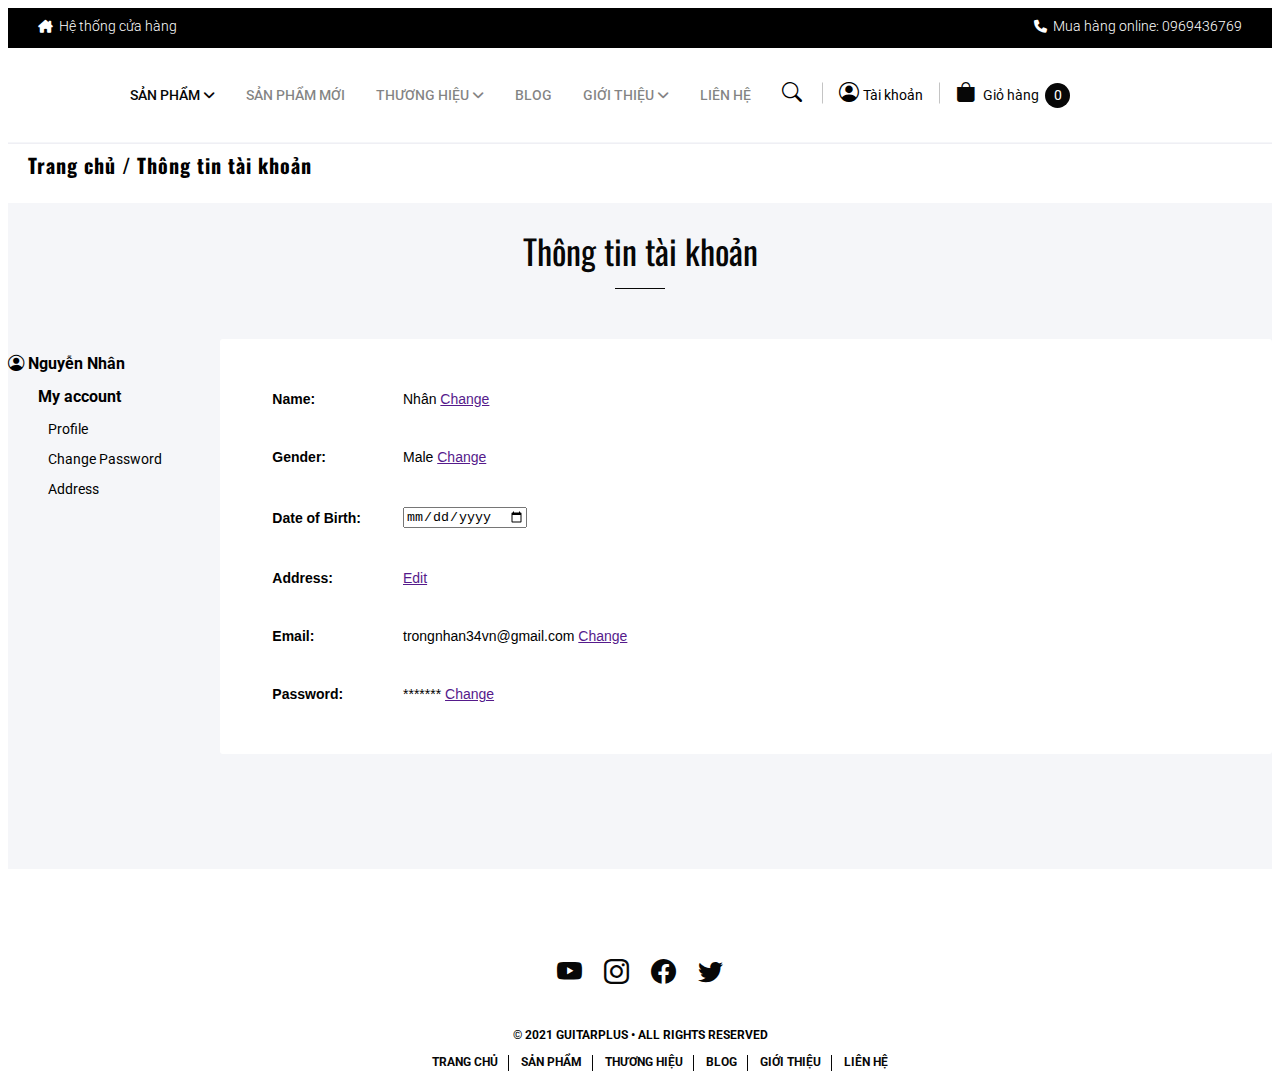
==== account-information.html @ 5a10000d "MD1 GTP Clone ver3" ====
<!DOCTYPE html>
<html lang="en">

<head>
    <meta charset="UTF-8">
    <meta http-equiv="X-UA-Compatible" content="IE=edge">
    <meta name="viewport" content="width=device-width, initial-scale=1.0">
    <title>Thông tin tài khoản</title>
    <link rel="preconnect" href="https://fonts.googleapis.com">
    <link rel="preconnect" href="https://fonts.gstatic.com" crossorigin>
    <link href="https://fonts.googleapis.com/css2?family=Oswald:wght@300&family=Roboto:ital,wght@0,500;0,700;1,300&display=swap"
          rel="stylesheet">
    <link rel="shortcut icon" type="image/x-icon"
          href="https://theme.hstatic.net/200000388065/1000766714/14/logo.png?v=111"/>
    <link rel="stylesheet" href="fonts/fontawesome-free-6.2.0-web/css/all.css">
    <link rel="stylesheet" href="https://cdnjs.cloudflare.com/ajax/libs/normalize/8.0.1/normalize.min.css">
    <link rel="stylesheet" href="https://cdn.jsdelivr.net/npm/bootstrap-icons@1.10.2/font/bootstrap-icons.css">
    <!--    <link href="https://cdn.jsdelivr.net/npm/bootstrap@5.0.2/dist/css/bootstrap.min.css" rel="stylesheet" integrity="sha384-EVSTQN3/azprG1Anm3QDgpJLIm9Nao0Yz1ztcQTwFspd3yD65VohhpuuCOmLASjC" crossorigin="anonymous">-->
    <script src="https://cdn.jsdelivr.net/npm/bootstrap@5.0.2/dist/js/bootstrap.bundle.min.js"
            integrity="sha384-MrcW6ZMFYlzcLA8Nl+NtUVF0sA7MsXsP1UyJoMp4YLEuNSfAP+JcXn/tWtIaxVXM"
            crossorigin="anonymous"></script>
    <link rel="stylesheet" href="css/base.css">
    <link rel="stylesheet" href="css/main.css">
    <script src="script/Products.js"></script>
</head>

<body>
<div class="app">
    <!-- Header -->
    <div class="header">
        <div id="header" class="header-navbar__contact">
            <div id="navContact" class="header-navbar__contact-item">
                <i class="fa-sharp fa-solid fa-house-chimney"></i>
                <a href="">Hệ thống cửa hàng</a>
            </div>
            <div class="header-navbar__contact-item">
                <i class="fa-solid fa-phone"></i>
                <a href="">Mua hàng online: 0969436769</a>
            </div>
        </div>
        <div id="navbar" class="header-navbar-feat header-navbar-feat--index">
            <div class="grid">
                <div class="header-navbar-container">
                    <div class="header-navbar-item">
                        <div class="header-navbar__logo">
                            <a href="index.html">
                                <img src="https://theme.hstatic.net/200000388065/1000766714/14/logo.png?v=111" alt="">
                            </a>
                        </div>
                    </div>
                    <div class="header-navbar-feature-container">
                        <div class="header-navbar-item">
                            <ul class="header-navbar__lists-item">
                                <li><a href="">Sản phẩm <i class="fa-solid fa-angle-down"></i></a></li>
                                <li><a href="">Sản phẩm mới</a></li>
                                <li><a href="">Thương hiệu <i class="fa-solid fa-angle-down"></i></a></li>
                                <li><a href="">Blog</a></li>
                                <li><a href="">Giới thiệu <i class="fa-solid fa-angle-down"></i></a></li>
                                <li><a href="">Liên hệ</a></li>
                            </ul>
                        </div>
                        <div class="header-navbar-item">
                            <ul class="header-navbar__features">
                                <li class="nav-search"><span><i class="bi bi-search"></i></span>
                                    <div class="nav-search-container">
                                        <input placeholder="Tìm kiếm..." type="text">
                                        <button><i class="fa-solid fa-magnifying-glass"></i></button>
                                    </div>
                                </li>
                                <li class="nav-account"><span><i class="bi bi-person-circle"></i><span id="account">Tài khoản</span></span>
                                    <!-- Regis & Login -->
                                    <div class="nav-account-container">
                                        <a class="sign-up account-info" href="register.html">Đăng kí</a>
                                        <a class="sign-in account-cart" href="login.html">Đăng nhập</a>
                                        <a onclick="logOut()" class="logOut" href="login.html"></a>
                                    </div>
                                </li>
                                <li class="mini-cart-contain"><a href="cart-products.html">
                                    <span><i class="bi bi-bag-fill"></i> Giỏ hàng</span><span id="count"></span></a>
                                    <div class="mini-cart">
                                        <h3>Thông tin giỏ hàng</h3>
                                        <div id="showMiniCart" class="mini-cart-body">

                                        </div>
                                        <div class="mini-cart-footer">
                                            <p class="mini-cart__products-remain">Còn <span id="productsRemain"></span>
                                                sản phẩm</p>
                                            <a href="cart-products.html">Xem giỏ hàng</a>
                                        </div>
                                    </div>
                                </li>
                            </ul>
                        </div>
                    </div>
                </div>
            </div>
        </div>
    </div>
    <div class="path path-header">
        <div class="grid">
            <h1><a style="text-decoration: none; color: var(--primay-color)" href="index.html">Trang chủ</a> / Thông tin tài khoản</h1>
        </div>
    </div>
    <div class="products">
        <div class="grid">
            <div class="best-sale-title">
                <a href="#">
                    Thông tin tài khoản
                </a>
            </div>
            <div class="best-sale-products">
                <div class="grid">
                    <div class="account-info-container">
                        <div class="grid__row">
                            <div class="grid__column-12">
                                <div class="acc-info">
                                    <h3><i class="bi bi-person-circle"></i> <span id="accName">Nguyễn Nhân</span></h3>
                                    <div class="acc-info-feature">
                                        <h3>My account</h3>
                                        <div class="acc-info-detail">
                                            <p>Profile</p>
                                            <p>Change Password</p>
                                            <p>Address</p>
                                        </div>
                                    </div>
                                </div>
                            </div>
                            <div class="grid__column-12-10">
                                <div class="acc-info-edit">
                                    <table>
                                        <tbody id="drawInfoUser">
                                        <tr>
                                            <td>Name:</td>
                                            <td>Nhân <a href="">Change</a></td>
                                        </tr>
                                        <tr>
                                            <td>Gender:</td>
                                            <td>Male <a href="">Change</a></td>
                                        </tr>
                                        <tr>
                                            <td>Date of Birth:</td>
                                            <td><input type="date"></td>
                                        </tr>
                                        <tr>
                                            <td>Address:</td>
                                            <td><a href="">Edit</a></td>
                                        </tr>
                                        <tr>
                                            <td>Email:</td>
                                            <td>trongnhan34vn@gmail.com <a href="">Change</a></td>
                                        </tr>
                                        <tr>
                                            <td>Password:</td>
                                            <td>******* <a href="">Change</a></td>
                                        </tr>
                                        </tbody>
                                    </table>
                                </div>
                            </div>
                        </div>
                    </div>
                </div>
            </div>
        </div>
    </div>
    <div class="footer">
        <div class="grid">
            <div class="footer-container">
                <div class="footer-logo">
                    <img src="https://theme.hstatic.net/200000388065/1000766714/14/logo.png?v=111" alt="">
                </div>
                <ul class="footer-social">
                    <li><a href=""><i class="bi bi-youtube"></i></a></li>
                    <li><a href=""><i class="bi bi-instagram"></i></a></li>
                    <li><a href=""><i class="bi bi-facebook"></i></a></li>
                    <li><a href=""><i class="bi bi-twitter"></i></a></li>
                </ul>
                <div class="footer-copyright">
                    <h3>© 2021 GUITARPLUS • ALL RIGHTS RESERVED</h3>
                </div>
                <ul class="footer-link">
                    <li><a href="">Trang chủ</a></li>
                    <li><a href="">Sản phẩm</a></li>
                    <li><a href="">Thương hiệu</a></li>
                    <li><a href="">Blog</a></li>
                    <li><a href="">Giới thiệu</a></li>
                    <li><a href="">Liên hệ</a></li>
                </ul>
            </div>
        </div>
    </div>
</div>

<script>
    let currentUser = JSON.parse(localStorage.getItem("current_user"));
    console.log(currentUser)

    // Kiểm tra đăng nhập
    if (currentUser !== null) {
        document.getElementById('account').innerHTML = currentUser.firstName + " " + currentUser.lastName;
        document.querySelector('.account-info').innerHTML = "Thông tin tài khoản";
        document.querySelector('.account-info').href = "account-information.html";
        document.querySelector('.account-cart').innerHTML = "Giỏ hàng";
        document.querySelector('.logOut').innerHTML = "Đăng xuất";
        document.querySelector('.logOut').style.color = "red";
        document.querySelector('.account-cart').href = "cart-products.html";

    } else {
        document.querySelector('.logOut').style.display = "none";
    }

    // Đăng xuất

    function logOut() {
        localStorage.removeItem("current_user");
        localStorage.removeItem("idKey");
        location.href =  "login.html";
    }

    // lấy toàn bộ thông tin sản phẩm lên local push vào mảng để vẽ

    let cartList = JSON.parse(localStorage.getItem('cartList'));
    if (cartList == null) {
        cartList = []
    }

    function getCartUser (){
            let cartCurrentUser = [];
            if(currentUser !== null) {
        
                for (let i = 0; i < cartList.length; i++) {
                    if (cartList[i].userId == currentUser.id) {
                        cartCurrentUser.push(cartList[i]);
                    }
                }
            }
            return cartCurrentUser
        }
        

        // Tính tổng sản phẩm trong giỏ hàng "countProducts", sản phẩm còn lại trong giỏ "remainP"

        function countProducts() {
            let remainProduct = 0;
            let countProducts = 0;
            let cartCurrentUser = getCartUser()
            if (currentUser !== null) {
                for (let i = 0; i < cartCurrentUser.length; i++) {
                    if (cartCurrentUser[i].userId == currentUser.id) {
                        countProducts += cartCurrentUser[i].quantity;
                    }
                }
            }
            if (cartCurrentUser.length < 4) {
                remainProduct = 0;
            } else {
                remainProduct = countProducts - 4;
            }

            document.getElementById('count').innerHTML = countProducts;
            document.getElementById('productsRemain').innerHTML = remainProduct;
        }

        countProducts()

        //  Vẽ minicart

        function showMiniCart() {
            let size;
            let showMiniCart = "";
            let cartCurrentUser = getCartUser()
        
            if (currentUser !== null) {
                size = cartCurrentUser.length >= 4 ? 4 : cartCurrentUser.length
                for (let i = 0; i < size; i++) {
                    showMiniCart += `<a href="cart-products.html" class="mini-cart-item">
                                                <div class="mini-cart-products">
                                                    <div class="mini-cart-img-contain">
                                                        <img src=${cartCurrentUser[i].image} alt="">
                                                    </div>
                                                    <h3>${cartCurrentUser[i].name}</h3>
                                                </div>
                                                <div class="mini-cart-price">
                                                    <p>${formatNumber(cartCurrentUser[i].price)}</p>
                                                </div>
                                            </a>`;
                }
            }
            document.getElementById('showMiniCart').innerHTML = showMiniCart;
        }

        showMiniCart()


        function formatNumber(number) {
            return new Intl.NumberFormat('de-DE', { style: 'currency', currency: 'VND' }).format(number)
        }

    function formatNumber(number) {
        return new Intl.NumberFormat('de-DE', {style: 'currency', currency: 'VND'}).format(number)
    }

    //     Lấy thông tin tài khoản

    let listUsers = JSON.parse(localStorage.getItem('list_user'));
    if (listUsers == null) {
        listUsers = [];
    }

    // Điền form thông tin tài khoản

    function getInfoUser() {
        console.log(currentUser.gender)
        let drawUserInfo = '';
        let accName = currentUser.firstName + " " + currentUser.lastName;
                drawUserInfo += `<tr>
                                    <td>Name:</td>
                                    <td>${currentUser.firstName + " " + currentUser.lastName} <a href="updateInfoUser.html">Change</a></td>
                                </tr>
                                <tr>
                                    <td>Gender:</td>
                                    <td>${currentUser.gender} <a href="updateInfoUser.html">Change</a></td>
                                </tr>
                                <tr>
                                    <td>Date of Birth:</td>
                                    <td>${currentUser.birth} <a href="updateInfoUser.html">Change</a></td>
                                </tr>
                                <tr>
                                    <td>Address:</td>
                                    <td><a href="">Edit</a></td>
                                </tr>
                                <tr>
                                    <td>Email:</td>
                                    <td>${currentUser.email}</td>
                                </tr>
                                <tr>
                                    <td>Password:</td>
                                    <td>******* <a href="updateInfoUser.html">Change</a></td>
                                </tr>`

        document.getElementById('drawInfoUser').innerHTML = drawUserInfo;
        document.getElementById('accName').innerHTML = accName;
    }

    getInfoUser()
</script>
<script src="script/fixedBar.js"></script>
</body>

</html>
---- css/base.css ----
* {
    box-sizing: inherit;
}

:root {
    --primary-color: #070707;
    --text-color: rgba(7, 7, 7, 0.5);
}

html {
    font-size: 62.5%;
    line-height: 1.6rem;
    box-sizing: border-box;
    font-family: "Roboto";
    scroll-behavior: smooth;
}

/* Grid */

.grid {
    width: 1300px;
    max-width: 100%;
    margin: 0 auto;
}

.grid__column-12 {
    padding-left: 5px;
    padding-right: 5px;
    width: calc(100% / 12 * 2);
}

.grid__column-12-10 {
    padding-left: 5px;
    padding-right: 5px;
    width: calc(100% / 12 * 10);
}

.grid__column-12-4 {
    width: calc(100% / 12 * 3);
}

.grid__row {
    display: flex;
    flex-wrap: wrap;
    margin-left: -5px;
    margin-right: -5px;
}

.grid__full-width {
    width: 100%;
}

/* Btn */

.btn {
    padding: 0 20px;
    height: 55px;
    color: #fff;
    background-color: var(--primary-color);
    border: 1px solid var(--primary-color);
    position: relative;
    cursor: pointer;
    font-size: 14px;
    text-transform: uppercase;
    letter-spacing: 2px;
    transition: color 0.3s;
    z-index: 1;
}

.btn:hover {
    color: var(--primary-color);
}

.btn:before {
    content: "";
    position: absolute;
    top: 0;
    left: 0;
    height: 100%;
    width: 0;
    background-color: #F5F6F9;
    z-index: -1;
    transition: width 0.45s ease-in;
}

.btn:hover:before {
    width: 100%;
}

/* Animation */

@keyframes slideUp {
    from {
        opacity: 0;
        transform: translateY(50%);
    }
    to {
        opacity: 1;
        transform: translateY(0);
    }
}

@keyframes slideIn {
    from {
        transform: translateX(calc(100% + 32px));
        opacity: 0;
    }

    to {
        transform: translatex(0);
        opacity: 1;
    }
}

@keyframes fadeOut {
    to {
        opacity: 0;
    }
}

@keyframes fadeIn {
    to {
        opacity: 1;
    }
}

@keyframes test {
    50% {letter-spacing: 2px;}
}

/* Refresh trang web */

@keyframes refresh {
    from{
        opacity: 0;
        transform: translateX(-50px);
    }

    to{
        opacity: 1;
        transform: translateX(0);
    }
}

.header-navbar__lists-item > li:first-child {
    animation: refresh 1s ease;
}

.header-navbar__lists-item > li:nth-child(2) {
    animation: refresh 2s ease;
}

.header-navbar__lists-item > li:nth-child(3) {
    animation: refresh 2.5s ease;
}

.header-navbar__lists-item > li:nth-child(4) {
    animation: refresh 3s ease;
}

.header-navbar__lists-item > li:nth-child(5) {
    animation: refresh 3.5s ease;
}

.header-navbar__lists-item > li:nth-child(6) {
    animation: refresh 4s ease;
}

.nav-search {
    animation: refresh 3s ease;
} 

.nav-account {
    animation: refresh 4s ease;
}

.mini-cart-contain {
    animation: refresh 4.5s ease;
}
---- css/main.css ----
/* Header */

.header {
    border-bottom: 1px solid #EFEFF4;
    position: relative;
}

/* Header Navbar Contact */

.header-navbar__contact {
    background-color: #000;
    height: 40px;
    padding: 10px 30px;
    display: flex;
    justify-content: space-between; 
}

.header-navbar__contact a {
    text-decoration: none;
    font-size: 14px;
    font-weight: 300;
    color: #fff;
    line-height: 1.6rem;
}

.header-navbar__contact-item i {
    color: #fff;
    font-size: 13px;
    margin-right: 4px;
}

.header-navbar__contact-item {
    animation: refresh 1.5s;
}

/* Header Nav container */

#navbar.sticky {
    position: fixed;
    top: 0;
}

.navbarOffsetMargin {
    padding-top: 45px;
}

.header-navbar-feat--index {
    background-color: #ffffff;
    right: 0;
    left: 0;
    position: relative;
    z-index: 9999;
    border-bottom: 1px solid #F5F6F9;
}

.header-navbar-container {
    padding: 10px 0;
    width: 100%;
    display: inline-flex;
    flex: 1;
    align-items: center;
}

.header-navbar-feature-container {
    flex: 2;
    width: 100%;
}

.header-navbar__logo {
    margin-right: 68px;
    display: inline-block;
}

.header-navbar__logo img {
    width: 120px;
}

.header-navbar__lists-item {
    margin: 0;
    list-style: none;
    font-size: 14px;
    text-transform: uppercase;
    font-weight: 500;
    position: relative;
}

.header-nav-products-wrap:hover .header-nav-products-list {
    display: block;
}

.header-nav-products-list {
    position: absolute;
    background-color: #fff;
    padding: 10px;
    border-radius: 5px;
    box-shadow: 0 7px 14px rgb(50 50 93 / 10%), 0 3px 6px rgb(0 0 0 / 8%);
    top: 30px;
    width: 350px;
    display: none;
    animation: slideUp 0.6s;
    z-index: 999;
}

.header-nav-products-list::after {
    content: "";
    display: block;
    width: 100%;
    height: 20px;
    position: absolute;
    top: -10px;
    cursor: pointer;
    left: 0;
}

.header-nav-products-list a {
    display: block;
    width: 100%;
    padding: 10px 20px;
    display: flex;
    justify-content: space-between;
    align-items: center;
}

.header-nav-products-list a i {
    font-size: 12px;
    transform: translateX(0);
    transition: all ease 0.5s;
}

.header-nav-products-item:hover .header-nav-icon {
    transform: translateX(5px);
}

.header-nav-products-list .header-nav-products-item {
    margin: 0;
    list-style: none;
    text-transform: inherit;
}

.header-nav-products-list .header-nav-products-item a {
    text-transform: capitalize;
    border-bottom: 1px solid #F5F6F9;
}

.header-nav-products-list .header-nav-products-item a:hover {
    color: var(--primary-color)
}

.header-navbar__lists-item a {
    text-decoration: none;
    color: var(--text-color);
}

.header-navbar__lists-item > li > a {
    padding: 10px 14px;
}

.header-navbar__lists-item > li:first-child > a {
    color: var(--primary-color);
}

.header-navbar__lists-item > li {
    display: inline-block;
}

.header-navbar__lists-item > li:hover > a {
    color: var(--primary-color);
}

.header-navbar-item {
    display: inline-block;
}

.header-navbar-item h1 {
    font-weight: 400;
    letter-spacing: 1px;
    font-size: 20px;
    display: inline-block;
}

.header-navbar__features {
    list-style: none;
    font-size: 14px;
    padding: 0;
}

.header-navbar__features li > a {
    text-decoration: none;
    color: var(--primary-color);
}

#count {
    background-color: var(--primary-color);
    color: #fff;
    margin-left: 6px;
    padding: 4px;
    border-radius: 50%;
    display: inline-block;
    width: 25px;
    height: 25px;
    text-align: center;
}

.header-navbar__features li {
    display: inline-block;
    padding: 10px 15px;
    cursor: pointer;
    position: relative;
}

.header-navbar__features li::after {
    content: "";
    display: block;
    height: 21px;
    width: 1px;
    background-color: #c4c4c4;
    position: absolute;
    right: -2px;
    top: 0;
    transform: translateY(50%);
    z-index: 999;
}

.header-navbar__features li:last-child::after {
    display: none;
}

.header-navbar__features i {
    font-size: 20px;
    margin-right: 4px;
}

/* Nav account */

.nav-account {
    position: relative;
    z-index: 9999;
}

.nav-account-container {
    position: absolute;
    box-shadow: 0 7px 14px rgb(50 50 93 / 10%), 0 3px 6px rgb(0 0 0 / 8%);
    left: 0;
    top: 50px;
    display: none;
    animation: slideUp 0.6s;
    z-index: 9999;
    background-color: #fff;
}

.nav-account-container::after {
    content: "";
    display: block;
    width: 100%;
    height: 20px;
    position: absolute;
    top: -10px;
    cursor: pointer;
}

.nav-account:hover .nav-account-container {
    display: block;
}

.nav-account-container a {
    display: block;
    color: var(--primary-color);
    text-decoration: none;
    width: 180px;
    padding: 15px;
}

/* Nav Search */

.nav-search {
    position: relative;
}

.nav-search-container {
    position: absolute;
    left: 0;
    top: 50px;
    display: none;
    animation: slideUp 0.6s;
    box-shadow: 0 7px 14px rgb(50 50 93 / 10%), 0 3px 6px rgb(0 0 0 / 8%);
}

.nav-search-container::after {
    content: "";
    display: block;
    width: 100%;
    height: 20px;
    position: absolute;
    top: -10px;
    cursor: pointer;
}

.nav-search:hover .nav-search-container {
    display: flex;
}

.nav-search-container input {
    padding: 8px 0px 8px 10px;
    width: 210px;
    border: 1px solid #e7e7e7;
    color: var(--primary-color);
    border-top-left-radius: 4px;
    border-bottom-left-radius: 4px;
    outline: none;
}

.nav-search-container i {
    font-size: 12px;
    color: #fff;
    display: block;
    margin-left: 4px;
}

.nav-search-container button {
    width: 40px;
    height: 40px;
    text-align: center;
    border: none;
    background-color: var(--primary-color);
    cursor: pointer;
    border-top-right-radius: 4px;
    border-bottom-right-radius: 4px;
}

/* Path */
.path {
    font-family: 'Oswald', sans-serif;
    letter-spacing: 1px;
    margin-bottom: 30px;
}

.path h1 {
    margin-left: 20px;
}

/* Extention */

.extention {
    font-family: Arial, Helvetica, sans-serif;
    border-bottom: 1px solid #F5F6F9;
}

.extention-service-wrap {
    text-align: center;
    font-size: 14px;
    background-color: #fff;
    border: 1px solid #f4f4f7;
    padding: 10px 0 ;
    color: #666;
    animation: test 1s;
    transition: all 0.5s;

}

.extention-service-wrap:hover .extention-content {
    color: var(--primary-color);
    letter-spacing: 1px;
    transition: letter-spacing 0.5s;
}

.extention-service-wrap:hover {
    background-color: #f4f4f7;
}


.extention-img {
    padding-top: 450px;
    background-repeat: no-repeat;
}

.extention-service-icon{
    transition: all 0.5s;
}

.extention-service-wrap:hover .extention-service-icon  {
    opacity: 0.5;
}

/* Register */

.register {
    border-top: 1px solid #EFEFF4; 
    background-color: #F5F6F9;
    display: flex;
    padding: 0 124px;
}

.register-title {
    width: 50%;
    border-right: 1px solid #ededed;
    display: flex;
    align-items: center;
}

.register-title h1 {
    font-size: 54px;
    font-weight: 600;
}

.register-title h1 span {
    border-bottom: 4px solid var(--primary-color);
    height: 100px;
    display: inline-block;
}

.register-form {
    padding: 30px;
    width: 50%;
}

.register-form__item {
    margin-bottom: 22px;
}

.register-form__item span {
    padding: 0 20px;
    color: red;
    font-size: 10px;
}

.register-form .register-form__item > input {
    display: block;
    width: 100%;
    height: 55px;
    outline: none;
    border: none;
    font-size: 14px;
    padding: 0 20px;
    margin-bottom: 8px;
}

.register-form__radio-input {
    margin-bottom: 30px;
}

.register-form__radio-input-item input {
    display: inline-block;
    margin-right: 6px;
    cursor: pointer;
    position: relative;
    top: 2px;
}

.register-form__radio-input-item {
    cursor: pointer;
}

.register-form__radio-input-item input[type='radio']::after {
    width: 12px;
    height: 12px;
    border-radius: 15px;
    top: -2px;
    left: -1px;
    position: relative;
    background-color: #d1d3d1;
    content: '';
    display: inline-block;
    visibility: visible;
    border: 2px solid white;
}

.register-form__radio-input-item input[type='radio']:checked:after {
    width: 12px;
    height: 12px;
    border-radius: 15px;
    top: -2px;
    left: -1px;
    position: relative;
    background-color: #000;
    content: '';
    display: inline-block;
    visibility: visible;
    border: 2px solid white;
}

.register-form__radio-input > span {
    color: red
}

.register-form__radio-input label {
    font-size: 14px;
    margin-right: 20px;
    font-weight: bold;
}

.register-form p {
    font-size: 13px;
    color: #9e9e9e
}

.register-form p a {
    text-decoration: none;
    color: #2962ff;
}

.action-button {
    padding: 0 30px;
}


.register-back-index {
    margin-top: 35px;
    padding-bottom: 190px;
}

.register-back-index a {
    text-decoration: none;
    color: var(--primary-color);
    font-size: 12px;
}

.login-form {
    padding-top: 100px;
}

.login-back-index {
    padding-bottom: 150px;
    display: flex;
    justify-content: space-between;
}

.login-back-index a:nth-child(2) span {
    margin-right: 20px;
}

.register-back-index i {
    margin-right: 20px;
}

/* Slider */
.slider {
    position: relative;
    margin-bottom: 30px;
    height: 600px;
}

.slider-prev,
.slider-next {
    position: absolute;
    top: 50%;
    transform: translateY(-50%);
    width: 50px;
    height: 50px;
    border-radius: 100rem;
    display: flex;
    justify-content: center;
    align-items: center;
    color: #fff;
    background-color: rgba(0,0,0,.18);
    box-shadow: rgba(100,100,111,0.2);
    cursor: pointer;
    font-size: 20px;
    z-index: 10;
    opacity: 0;
    transition: all 0.3s ease-in;
}

.slider-prev:hover,
.slider-next:hover {
    background-color: rgba(0,0,0,.50);
    color: #fff;
}

.slider:hover .slider-next,
.slider:hover .slider-prev {
    opacity: 1;
}

.slider-next {
    right: 25px;
}

.slider-prev {
    left: 25px;
}

.slider-wraper {
    position: relative;
    height: 600px;
    width: 100%;
    overflow: hidden;
}

.slider-main {
    display: flex;
    position: relative;
    transition: transform 0.3s ease;
    height: 100%;
}

.slider-item {
    width: 100vw;
    height: 600px;
    flex: 1 0 100%;
    user-select: none;
}

.slider-item img {
    width: 100%;
    height: 100%;
    object-fit: cover;
}

/* Footer */

.footer {
    padding-top: 30px;
    text-align: center;
}

.footer-logo img {
    display: block;
    width: 250px;
    margin: auto;
}

.footer-social {
    padding: 0;
    display: inline-block;
    margin: 30px 0;
    list-style: none;
}

.footer-social li {
    display: inline-block;
    padding: 0 10px;
}

.footer-social li i {
    font-size: 25px;
}

.footer-social li a {
    text-decoration: none;
    color: var(--primary-color);
}

.footer-link {
    list-style: none;
}

.footer-link li {
    display: inline-block;
    padding: 0 10px;
    border-right: 1px solid var(--primary-color);
}

.footer-link li:last-child {
    border-right: none;
}

.footer-link a {
    text-decoration: none;
    text-transform: uppercase;
    font-size: 12px;
    font-weight: bold;
    color: var(--primary-color);
    line-height: 14px;
}

/* Products */

.products {
    background-color: #F5F6F9;
    padding: 30px 0;
    margin-bottom: 30px;
}

.best-sale-title {
    display: flex;
    justify-content: center;
    position: relative;
    margin-bottom: 50px;
}

.best-sale-title::after {
    content: "";
    display: block;
    height: 1px;
    width: 50px;
    margin: auto;
    background-color: var(--primary-color);
    position: absolute;
    bottom: 0;
}

.best-sale-title a {
    display: block;
    text-decoration: none;
    color: var(--primary-color);
    font-size: 34px;
    font-weight: 400;
    padding: 10px 15px;
    margin-bottom: 20px;
    font-family: 'Oswald', sans-serif;
}

.best-sale-products {

}

.best-sale-products-item {

}

.best-sale-products-item-wrap {
    background-color: #ffffff;
    padding: 8px;
    position: relative;
    margin: 5px 0;
    height: 320px;
}

.best-sale-products__body-item {
    background-color: #ffffff;
    height: 100%;
    position: relative;
    z-index: 0;
}
.best-sale-products-item-wrap:hover .best-sale-products-desc,
.best-sale-products-item-wrap:hover .best-sale-products-img {
    transform: translateY(-1px);
}

.best-sale-products-img {
    padding-top: 100%;
    background-size: contain;
    background-repeat: no-repeat;
    background-position: center;
    transition: transform ease-in 0.1s;
}

.best-sale-products-desc {
    background-color: #ffffff;
    transition: transform ease-in 0.1s;
}

.best-sale-products__title {
    color: var(--primary-color);
    font-size: 14px;
    text-emphasis: none;
    line-height: 1.6rem;
    height: 32px;
    overflow: hidden;
    display: block;
    display: -webkit-box;
    -webkit-box-orient: vertical;
    -webkit-line-clamp: 2;
}

.best-sale-products__price {
    color: red;
    font-size: 20px;
    text-align: right;
    font-weight: 400;
}

.best-sale-products__price span {
    text-decoration: underline;
}

.best-sale-products__link {
    display: block;
    text-decoration: none;
    color: #ffffff;
    font-size: 14px;
    width: 100%;
    position: absolute;
    top: 0;
    bottom: 0;
    left: 0;
    right: 0;
    z-index: 1;
    box-shadow: 0 1px 2px 0 rgb(0 0 0 / 10%);
    transition: transform ease-in 0.1s;
}

.best-sale-products-item-wrap:hover .best-sale-products__link {
    border: 1px solid var(--primary-color);
    box-shadow: 0 0.0625rem 20px 0 rgb(0 0 0 / 5%);
    transform: translateY(-1px);
}

.best-sale-products__link:hover .best-sale-products__extention {
    display: block;
}

.best-sale-products__extention {
    position: absolute;
    background-color: #070707;
    bottom: -20px;
    left: -1px;
    right: -1px;
    display: none;
}

.best-sale-products__extention span {
    display: block;
    text-align: center;
    padding: 6px 0;
}

/* Cart Page */

.header-navbar-item__float-right {
    display: flex;
}

.header-navbar-cart__search {
    border: 1px solid var(--primary-color);
    font-size: 14px;
    padding: 10px 15px;
    width: 38.8125rem;
    outline: none;
}

.header-navbar-item__float-right button {
    border: 1px solid var(--primary-color) ;
    font-size: 14px;
    padding: 10px 30px;
    background-color: var(--primary-color);
    color: #fff;
    cursor: pointer;
}

.header-navbar-cart__user  {
    padding-left: 34px;
}

.header-navbar-cart-item {
    display: flex;
    align-items: center;
    flex: 1;
    animation: refresh 2s ease;
}

.product-lists {
    min-height: 600px;
    padding: 30px;
}

.cart-checked {
    background-color: #fff;
    min-height: 0;
    border-bottom: 1px solid #F5F6F9;
}

.products-table {
    font-size: 14px;
}

.product-lists table td {
    text-align: center;
}

.product-lists input {
    width: 40px;
    border: 1px solid var(--primary-color);
    border-radius: 2px;
    outline: none;
    height: 34px;
}

#draw-table tr td:first-child input{
    width: 20px;
    height: 20px;
}

.product-lists td button {

}

.product-lists td button {
    background-color: var(--primary-color);
    color: #fff;
    padding: 8px 10px;
    text-decoration: none;
    border-radius: 2px;
    border: 1px solid var(--primary-color);
    position: relative;
    cursor: pointer;
    font-size: 14px;
    transition: color 0.25s;
    z-index: 1;
}

.product-lists td button:hover {
    color: var(--primary-color);
}

.product-lists td button:before {
    content: "";
    position: absolute;
    top: 0;
    left: 0;
    height: 100%;
    width: 0;
    background-color: #F5F6F9;
    z-index: -1;
    transition: width 0.3s ease-in;
}

.product-lists td button:hover:before {
    width: 100%;
}

.product-lists table p {
    margin: 0;
}

.product-lists table th {
    text-align: center;
}

.product-lists table {
    font-family: Helvetica Neue,Helvetica,Arial,sans-serif;
}

.check-out {
    display: flex;
    width: 1300px;
    align-items: center;
    justify-content: space-between;
    position: fixed;
    z-index: 1;
    bottom: 0;
    background-color: #fff;
    border: 1px solid #F5F6F9;
    height: 100px;
    color: var(--primary-color);
    padding: 20px;
    border-radius: 5px;
    box-shadow: 0 7px 14px rgb(50 50 93 / 10%), 0 3px 6px rgb(0 0 0 / 8%);
}

.check-out-button {
    margin-left: 20px;
}

.product-list-wrap {
    background-color: white;
    min-height: 500px;
    border-radius: 5px;
    padding: 10px 20px;
    /*box-shadow: 0 7px 14px rgb(50 50 93 / 8%), 0 3px 6px rgb(0 0 0 / 8%);*/
}

.check-out-select {
    display: flex;
    align-items: center;
}

.check-out-select input {
    margin-right: 10px;
}

.check-out-select span {
    font-size: 20px;
}

.check-out h1 {
    display: inline-block;
}

#check-cart {
    /* transform: translateY(100px); */
}



.check-out .total-price span {
    color: red;
}

.check-out-total-price {
    display: flex;
    align-items: center;
}

.check-out-button button {
    display: block;
    font-size: 14px;
    border: 1px solid white;
    padding: 10px 20px;
    cursor: pointer;
    border-radius: 2px;
    border: 1px solid var(--primary-color)
}


/* Mini cart*/

.mini-cart-contain {
    position: relative;
}

.mini-cart-contain:hover .mini-cart {
    display: block;
}

.mini-cart {
    position: absolute;
    background-color: #fff;
    right: 0;
    width: 400px;
    box-shadow: 0 7px 14px rgb(50 50 93 / 10%), 0 3px 6px rgb(0 0 0 / 8%);
    border-radius: 3px;
    top: 50px;
    display: none;
    animation: slideUp 0.6s;
}

.mini-cart::after {
    content: "";
    display: block;
    width: 100%;
    height: 20px;
    position: absolute;
    top: -10px;
    cursor: pointer;
}

.mini-cart h3:first-child {
    color: var(--text-color);
    padding: 0 10px;
    font-weight: 300;
}

.mini-cart-body a {
    text-decoration: none;
}

.mini-cart-item {
    display: flex;
    align-items: flex-start;
    justify-content: space-between;
    padding: 4px 10px;
}

.mini-cart-body {

}

.mini-cart-item:hover {
    background-color: #eeeeee;
}

.mini-cart-products {
    display: flex;
    align-items: flex-start;
}

.mini-cart-products h3 {
    margin: 4px 0 0 0;
    font-size: 14px;
    color: var(--primary-color);
    text-emphasis: none;
    line-height: 1.6rem;
    height: 16px;
    overflow: hidden;
    display: block;
    display: -webkit-box;
    -webkit-box-orient: vertical;
    -webkit-line-clamp: 1;
}

.mini-cart-img-contain {
    padding: 2px;
    border: 1px solid #F5F6F9;
    display: flex;
    align-items: center;
    justify-content: center;
    margin-right: 4px;
}

.mini-cart-products img {
    width: 70px;
    height: 70px;
}

.mini-cart-price p {
    margin: 4px 0 0 0;
    color: red;
}

.mini-cart-footer {
    display: flex;
    align-items: center;
    justify-content: space-between;
    padding: 10px;
    background-color: #ededed;
    border-radius: 2px;
}

.mini-cart-footer p span {
    color: red;
}

.mini-cart-footer a {
    background-color: var(--primary-color);
    color: #fff;
    padding: 8px 10px;
    text-decoration: none;
    border-radius: 2px;
    border: 1px solid var(--primary-color);
    position: relative;
    cursor: pointer;
    font-size: 14px;
    transition: color 0.40s;
    z-index: 1;
}

.mini-cart-footer a:hover {
    color: var(--primary-color);
}

.mini-cart-footer a:before {
    content: "";
    position: absolute;
    top: 0;
    left: 0;
    height: 100%;
    width: 0;
    background-color: #F5F6F9;
    z-index: -1;
    transition: width 0.3s ease-in;
}

/*.mini-cart-body img {*/
/*    width: 100%;*/
/*}*/

.mini-cart-footer a:hover:before {
    width: 100%;
}

/* Account Infomation*/

.account-info-container {
    height: 500px;
    font-size: 14px;
}

.acc-info-feature {
    padding: 0 30px
}

.acc-info-detail  {
    padding: 0 10px;
}

.acc-info {

}

.acc-info-edit {
    text-align: left;
    background-color: #fff;
    padding: 30px;
    border-radius: 3px;
}

.acc-info-edit table td {
    padding: 20px;
    font-family: Helvetica Neue,Helvetica,Arial,sans-serif;;
}

.acc-info-edit tr td:first-child {
    font-weight: bold;
}

.nav-account-container--cart-products {
    position: absolute;
    box-shadow: 0 7px 14px rgb(50 50 93 / 10%), 0 3px 6px rgb(0 0 0 / 8%);
    right: 0;
    top: 50px;
    display: none;
    animation: slideUp 0.6s;
    z-index: 9999;
    background-color: #fff;
    left: -50px;
}

/* Validate Form */

.validate-form {
    display: flex;
    flex-direction: column;
    justify-content: center;
    align-items: center;
    background-color: #fff;
}

.validate-form img {
    width: 100px;
    height: 100px;
    margin-bottom: 20px;
}

.validate-form a {
    text-decoration: none;
    color: var(--primary-color);
    margin-left: -20px;
}

.validate-form i {
    margin-right: 15px;
    margin-top: 50px
}

/* Toast Message */

.toast-message {
    background-color: var(--primary-color);
    display: inline-flex;
    font-size: 14px;
    align-items: center;
    padding: 20px;
    border-radius: 5px;
    transition: all ease 0.3s;
}

.toast-icon {
    color: #fff;
    margin-right: 20px;
}

.toast-icon {
    font-size: 20px;
}

.toast-body {
    color: #fff;
    font-family: Arial, Helvetica, sans-serif;
   
    margin-right: 20px;
}

.toast-body h3 {
    font-weight: 300;
}

.toast-close {
    color: #fff;
    font-size: 20px;
    cursor: pointer;
}

#toast {
    position: fixed;
    top: 30%;
    right: 20px;
    margin-bottom: 20px;
    z-index: 9999;
}

.admin-page-upgrade {
    display: flex;
    flex-direction: column;
    align-items: center;
    border-right:none;
}

.admin-page-upgrade input#fileButton {
    padding: 0;
    margin: 0;
}

#uploader {
    margin-bottom: 20px;
}

#imgDiv {
    border: 1px solid #e7e7e7;
    width: 350px;
    height: 350px;
    margin-bottom: 20px;
}

.admin-search input {
    width: 300px;
    padding: 10px 4px;
    font-size: 14px;
    border: 1px solid var(--primary-color);
    border-top-left-radius: 3px;
    border-bottom-left-radius: 3px;
    outline: none;
}

.admin-search {
    display: flex;
    animation: refresh 2s ease; 
}

.admin-search button {
    padding: 10px 4px;
    border: 1px solid var(--primary-color);
    font-size: 14px;
    margin: 0 40px 0 0;
    color: #fff;
    background-color: var(--primary-color);
    width: 50px;
    border-top-right-radius: 3px;
    border-bottom-right-radius: 3px;
    cursor: pointer;
}


.admin-search-wrap {
    display: flex;
    align-items: center;
    justify-content: space-between;
}
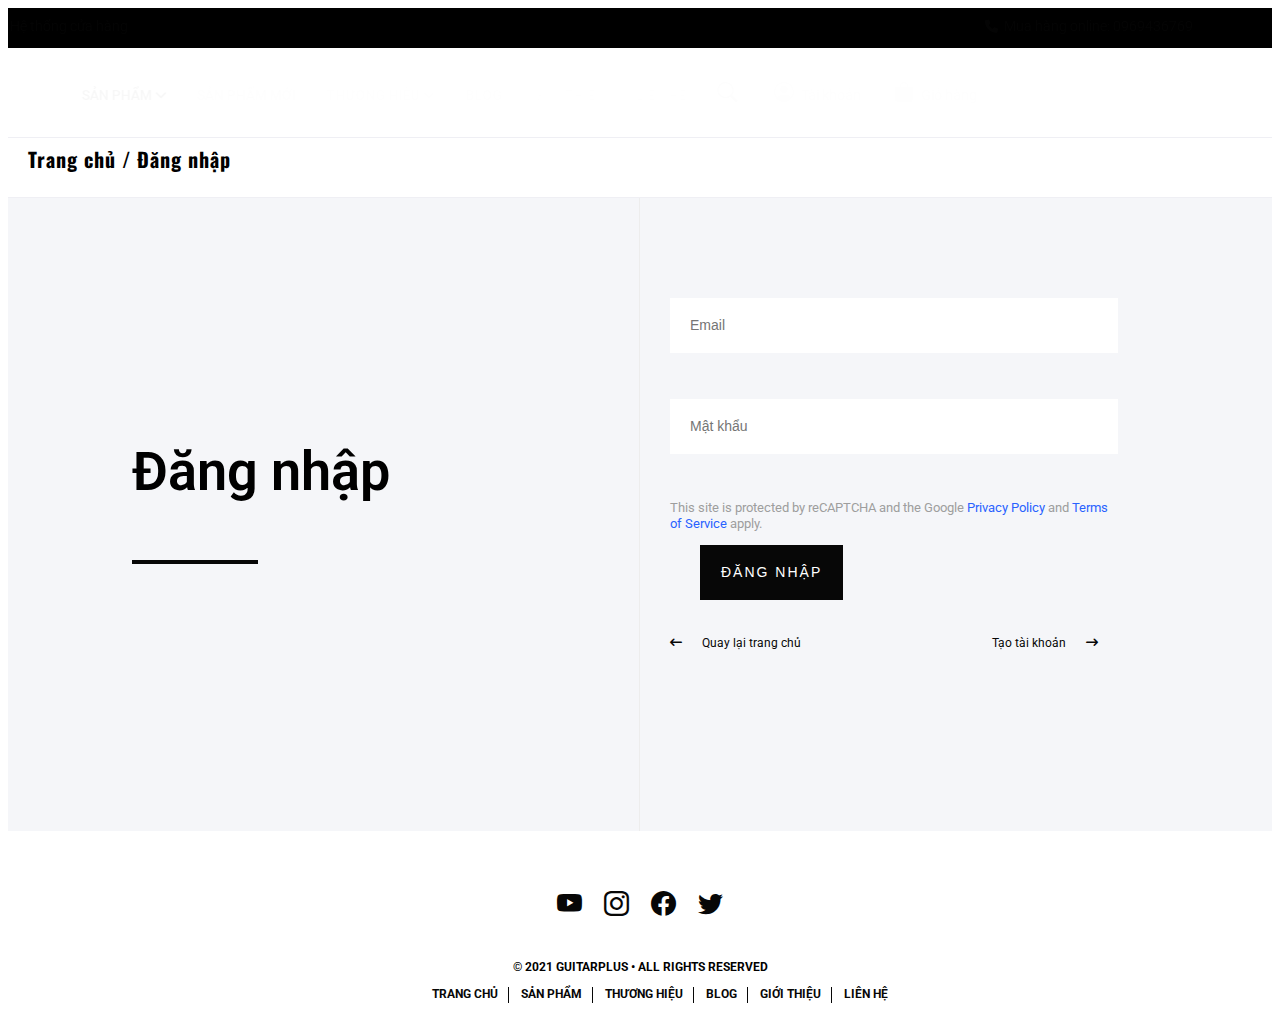
==== commit d8c01620: "update" ====
--- a/account-information.html
+++ b/account-information.html
@@ -345,6 +345,7 @@
     getInfoUser()
 </script>
 <script src="script/fixedBar.js"></script>
+<script src="/script/checkUser.js"></script>
 </body>
 
 </html>--- a/css/main.css
+++ b/css/main.css
@@ -1,1134 +1,1124 @@
 /* Header */
 
 .header {
-    border-bottom: 1px solid #EFEFF4;
-    position: relative;
+  border-bottom: 1px solid #efeff4;
+  position: relative;
 }
 
 /* Header Navbar Contact */
 
 .header-navbar__contact {
-    background-color: #000;
-    height: 40px;
-    padding: 10px 30px;
-    display: flex;
-    justify-content: space-between; 
+  background-color: #000;
+  height: 40px;
+  padding: 10px 30px;
+  display: flex;
+  justify-content: space-between;
 }
 
 .header-navbar__contact a {
-    text-decoration: none;
-    font-size: 14px;
-    font-weight: 300;
-    color: #fff;
-    line-height: 1.6rem;
+  text-decoration: none;
+  font-size: 14px;
+  font-weight: 300;
+  color: #fff;
+  line-height: 1.6rem;
 }
 
 .header-navbar__contact-item i {
-    color: #fff;
-    font-size: 13px;
-    margin-right: 4px;
+  color: #fff;
+  font-size: 13px;
+  margin-right: 4px;
 }
 
 .header-navbar__contact-item {
-    animation: refresh 1.5s;
+  animation: refresh 1.5s;
 }
 
 /* Header Nav container */
 
 #navbar.sticky {
-    position: fixed;
-    top: 0;
+  position: fixed;
+  top: 0;
 }
 
 .navbarOffsetMargin {
-    padding-top: 45px;
+  padding-top: 45px;
 }
 
 .header-navbar-feat--index {
-    background-color: #ffffff;
-    right: 0;
-    left: 0;
-    position: relative;
-    z-index: 9999;
-    border-bottom: 1px solid #F5F6F9;
+  background-color: #ffffff;
+  right: 0;
+  left: 0;
+  position: relative;
+  z-index: 9999;
+  border-bottom: 1px solid #f5f6f9;
 }
 
 .header-navbar-container {
-    padding: 10px 0;
-    width: 100%;
-    display: inline-flex;
-    flex: 1;
-    align-items: center;
+  padding: 10px 0;
+  width: 100%;
+  display: inline-flex;
+  flex: 1;
+  align-items: center;
 }
 
 .header-navbar-feature-container {
-    flex: 2;
-    width: 100%;
+  flex: 2;
+  width: 100%;
 }
 
 .header-navbar__logo {
-    margin-right: 68px;
-    display: inline-block;
+  margin-right: 68px;
+  display: inline-block;
 }
 
 .header-navbar__logo img {
-    width: 120px;
+  width: 120px;
 }
 
 .header-navbar__lists-item {
-    margin: 0;
-    list-style: none;
-    font-size: 14px;
-    text-transform: uppercase;
-    font-weight: 500;
-    position: relative;
+  margin: 0;
+  list-style: none;
+  font-size: 14px;
+  text-transform: uppercase;
+  font-weight: 500;
+  position: relative;
 }
 
 .header-nav-products-wrap:hover .header-nav-products-list {
-    display: block;
+  display: block;
 }
 
 .header-nav-products-list {
-    position: absolute;
-    background-color: #fff;
-    padding: 10px;
-    border-radius: 5px;
-    box-shadow: 0 7px 14px rgb(50 50 93 / 10%), 0 3px 6px rgb(0 0 0 / 8%);
-    top: 30px;
-    width: 350px;
-    display: none;
-    animation: slideUp 0.6s;
-    z-index: 999;
+  position: absolute;
+  background-color: #fff;
+  padding: 10px;
+  border-radius: 5px;
+  box-shadow: 0 7px 14px rgb(50 50 93 / 10%), 0 3px 6px rgb(0 0 0 / 8%);
+  top: 30px;
+  width: 350px;
+  display: none;
+  animation: slideUp 0.6s;
+  z-index: 999;
 }
 
 .header-nav-products-list::after {
-    content: "";
-    display: block;
-    width: 100%;
-    height: 20px;
-    position: absolute;
-    top: -10px;
-    cursor: pointer;
-    left: 0;
+  content: "";
+  display: block;
+  width: 100%;
+  height: 20px;
+  position: absolute;
+  top: -10px;
+  cursor: pointer;
+  left: 0;
 }
 
 .header-nav-products-list a {
-    display: block;
-    width: 100%;
-    padding: 10px 20px;
-    display: flex;
-    justify-content: space-between;
-    align-items: center;
+  display: block;
+  width: 100%;
+  padding: 10px 20px;
+  display: flex;
+  justify-content: space-between;
+  align-items: center;
 }
 
 .header-nav-products-list a i {
-    font-size: 12px;
-    transform: translateX(0);
-    transition: all ease 0.5s;
+  font-size: 12px;
+  transform: translateX(0);
+  transition: all ease 0.5s;
 }
 
 .header-nav-products-item:hover .header-nav-icon {
-    transform: translateX(5px);
+  transform: translateX(5px);
 }
 
 .header-nav-products-list .header-nav-products-item {
-    margin: 0;
-    list-style: none;
-    text-transform: inherit;
+  margin: 0;
+  list-style: none;
+  text-transform: inherit;
 }
 
 .header-nav-products-list .header-nav-products-item a {
-    text-transform: capitalize;
-    border-bottom: 1px solid #F5F6F9;
+  text-transform: capitalize;
+  border-bottom: 1px solid #f5f6f9;
 }
 
 .header-nav-products-list .header-nav-products-item a:hover {
-    color: var(--primary-color)
+  color: var(--primary-color);
 }
 
 .header-navbar__lists-item a {
-    text-decoration: none;
-    color: var(--text-color);
+  text-decoration: none;
+  color: var(--text-color);
 }
 
 .header-navbar__lists-item > li > a {
-    padding: 10px 14px;
+  padding: 10px 14px;
 }
 
 .header-navbar__lists-item > li:first-child > a {
-    color: var(--primary-color);
+  color: var(--primary-color);
 }
 
 .header-navbar__lists-item > li {
-    display: inline-block;
+  display: inline-block;
 }
 
 .header-navbar__lists-item > li:hover > a {
-    color: var(--primary-color);
+  color: var(--primary-color);
 }
 
 .header-navbar-item {
-    display: inline-block;
+  display: inline-block;
 }
 
 .header-navbar-item h1 {
-    font-weight: 400;
-    letter-spacing: 1px;
-    font-size: 20px;
-    display: inline-block;
+  font-weight: 400;
+  letter-spacing: 1px;
+  font-size: 20px;
+  display: inline-block;
 }
 
 .header-navbar__features {
-    list-style: none;
-    font-size: 14px;
-    padding: 0;
+  list-style: none;
+  font-size: 14px;
+  padding: 0;
 }
 
 .header-navbar__features li > a {
-    text-decoration: none;
-    color: var(--primary-color);
+  text-decoration: none;
+  color: var(--primary-color);
 }
 
 #count {
-    background-color: var(--primary-color);
-    color: #fff;
-    margin-left: 6px;
-    padding: 4px;
-    border-radius: 50%;
-    display: inline-block;
-    width: 25px;
-    height: 25px;
-    text-align: center;
+  background-color: var(--primary-color);
+  color: #fff;
+  margin-left: 6px;
+  padding: 4px;
+  border-radius: 50%;
+  display: inline-block;
+  width: 25px;
+  height: 25px;
+  text-align: center;
 }
 
 .header-navbar__features li {
-    display: inline-block;
-    padding: 10px 15px;
-    cursor: pointer;
-    position: relative;
+  display: inline-block;
+  padding: 10px 15px;
+  cursor: pointer;
+  position: relative;
 }
 
 .header-navbar__features li::after {
-    content: "";
-    display: block;
-    height: 21px;
-    width: 1px;
-    background-color: #c4c4c4;
-    position: absolute;
-    right: -2px;
-    top: 0;
-    transform: translateY(50%);
-    z-index: 999;
+  content: "";
+  display: block;
+  height: 21px;
+  width: 1px;
+  background-color: #c4c4c4;
+  position: absolute;
+  right: -2px;
+  top: 0;
+  transform: translateY(50%);
+  z-index: 999;
 }
 
 .header-navbar__features li:last-child::after {
-    display: none;
+  display: none;
 }
 
 .header-navbar__features i {
-    font-size: 20px;
-    margin-right: 4px;
+  font-size: 20px;
+  margin-right: 4px;
 }
 
 /* Nav account */
 
 .nav-account {
-    position: relative;
-    z-index: 9999;
+  position: relative;
+  z-index: 9999;
 }
 
 .nav-account-container {
-    position: absolute;
-    box-shadow: 0 7px 14px rgb(50 50 93 / 10%), 0 3px 6px rgb(0 0 0 / 8%);
-    left: 0;
-    top: 50px;
-    display: none;
-    animation: slideUp 0.6s;
-    z-index: 9999;
-    background-color: #fff;
+  position: absolute;
+  box-shadow: 0 7px 14px rgb(50 50 93 / 10%), 0 3px 6px rgb(0 0 0 / 8%);
+  left: 0;
+  top: 50px;
+  display: none;
+  animation: slideUp 0.6s;
+  z-index: 9999;
+  background-color: #fff;
 }
 
 .nav-account-container::after {
-    content: "";
-    display: block;
-    width: 100%;
-    height: 20px;
-    position: absolute;
-    top: -10px;
-    cursor: pointer;
+  content: "";
+  display: block;
+  width: 100%;
+  height: 20px;
+  position: absolute;
+  top: -10px;
+  cursor: pointer;
 }
 
 .nav-account:hover .nav-account-container {
-    display: block;
+  display: block;
 }
 
 .nav-account-container a {
-    display: block;
-    color: var(--primary-color);
-    text-decoration: none;
-    width: 180px;
-    padding: 15px;
+  display: block;
+  color: var(--primary-color);
+  text-decoration: none;
+  width: 180px;
+  padding: 15px;
 }
 
 /* Nav Search */
 
 .nav-search {
-    position: relative;
+  position: relative;
 }
 
 .nav-search-container {
-    position: absolute;
-    left: 0;
-    top: 50px;
-    display: none;
-    animation: slideUp 0.6s;
-    box-shadow: 0 7px 14px rgb(50 50 93 / 10%), 0 3px 6px rgb(0 0 0 / 8%);
+  position: absolute;
+  left: 0;
+  top: 50px;
+  display: none;
+  animation: slideUp 0.6s;
+  box-shadow: 0 7px 14px rgb(50 50 93 / 10%), 0 3px 6px rgb(0 0 0 / 8%);
 }
 
 .nav-search-container::after {
-    content: "";
-    display: block;
-    width: 100%;
-    height: 20px;
-    position: absolute;
-    top: -10px;
-    cursor: pointer;
+  content: "";
+  display: block;
+  width: 100%;
+  height: 20px;
+  position: absolute;
+  top: -10px;
+  cursor: pointer;
 }
 
 .nav-search:hover .nav-search-container {
-    display: flex;
+  display: flex;
 }
 
 .nav-search-container input {
-    padding: 8px 0px 8px 10px;
-    width: 210px;
-    border: 1px solid #e7e7e7;
-    color: var(--primary-color);
-    border-top-left-radius: 4px;
-    border-bottom-left-radius: 4px;
-    outline: none;
+  padding: 8px 0px 8px 10px;
+  width: 210px;
+  border: 1px solid #e7e7e7;
+  color: var(--primary-color);
+  border-top-left-radius: 4px;
+  border-bottom-left-radius: 4px;
+  outline: none;
 }
 
 .nav-search-container i {
-    font-size: 12px;
-    color: #fff;
-    display: block;
-    margin-left: 4px;
+  font-size: 12px;
+  color: #fff;
+  display: block;
+  margin-left: 4px;
 }
 
 .nav-search-container button {
-    width: 40px;
-    height: 40px;
-    text-align: center;
-    border: none;
-    background-color: var(--primary-color);
-    cursor: pointer;
-    border-top-right-radius: 4px;
-    border-bottom-right-radius: 4px;
+  width: 40px;
+  height: 40px;
+  text-align: center;
+  border: none;
+  background-color: var(--primary-color);
+  cursor: pointer;
+  border-top-right-radius: 4px;
+  border-bottom-right-radius: 4px;
 }
 
 /* Path */
 .path {
-    font-family: 'Oswald', sans-serif;
-    letter-spacing: 1px;
-    margin-bottom: 30px;
+  font-family: "Oswald", sans-serif;
+  letter-spacing: 1px;
+  margin-bottom: 30px;
 }
 
 .path h1 {
-    margin-left: 20px;
+  margin-left: 20px;
 }
 
 /* Extention */
 
 .extention {
-    font-family: Arial, Helvetica, sans-serif;
-    border-bottom: 1px solid #F5F6F9;
+  font-family: Arial, Helvetica, sans-serif;
+  border-bottom: 1px solid #f5f6f9;
 }
 
 .extention-service-wrap {
-    text-align: center;
-    font-size: 14px;
-    background-color: #fff;
-    border: 1px solid #f4f4f7;
-    padding: 10px 0 ;
-    color: #666;
-    animation: test 1s;
-    transition: all 0.5s;
-
+  text-align: center;
+  font-size: 14px;
+  background-color: #fff;
+  border: 1px solid #f4f4f7;
+  padding: 10px 0;
+  color: #666;
+  animation: test 1s;
+  transition: all 0.5s;
 }
 
 .extention-service-wrap:hover .extention-content {
-    color: var(--primary-color);
-    letter-spacing: 1px;
-    transition: letter-spacing 0.5s;
+  color: var(--primary-color);
+  letter-spacing: 1px;
+  transition: letter-spacing 0.5s;
 }
 
 .extention-service-wrap:hover {
-    background-color: #f4f4f7;
-}
-
+  background-color: #f4f4f7;
+}
 
 .extention-img {
-    padding-top: 450px;
-    background-repeat: no-repeat;
-}
-
-.extention-service-icon{
-    transition: all 0.5s;
-}
-
-.extention-service-wrap:hover .extention-service-icon  {
-    opacity: 0.5;
+  padding-top: 450px;
+  background-repeat: no-repeat;
+}
+
+.extention-service-icon {
+  transition: all 0.5s;
+}
+
+.extention-service-wrap:hover .extention-service-icon {
+  opacity: 0.5;
 }
 
 /* Register */
 
 .register {
-    border-top: 1px solid #EFEFF4; 
-    background-color: #F5F6F9;
-    display: flex;
-    padding: 0 124px;
+  border-top: 1px solid #efeff4;
+  background-color: #f5f6f9;
+  display: flex;
+  padding: 0 124px;
 }
 
 .register-title {
-    width: 50%;
-    border-right: 1px solid #ededed;
-    display: flex;
-    align-items: center;
+  width: 50%;
+  border-right: 1px solid #ededed;
+  display: flex;
+  align-items: center;
 }
 
 .register-title h1 {
-    font-size: 54px;
-    font-weight: 600;
+  font-size: 54px;
+  font-weight: 600;
 }
 
 .register-title h1 span {
-    border-bottom: 4px solid var(--primary-color);
-    height: 100px;
-    display: inline-block;
+  border-bottom: 4px solid var(--primary-color);
+  height: 100px;
+  display: inline-block;
 }
 
 .register-form {
-    padding: 30px;
-    width: 50%;
+  padding: 30px;
+  width: 50%;
 }
 
 .register-form__item {
-    margin-bottom: 22px;
+  margin-bottom: 22px;
 }
 
 .register-form__item span {
-    padding: 0 20px;
-    color: red;
-    font-size: 10px;
+  padding: 0 20px;
+  color: red;
+  font-size: 10px;
 }
 
 .register-form .register-form__item > input {
-    display: block;
-    width: 100%;
-    height: 55px;
-    outline: none;
-    border: none;
-    font-size: 14px;
-    padding: 0 20px;
-    margin-bottom: 8px;
+  display: block;
+  width: 100%;
+  height: 55px;
+  outline: none;
+  border: none;
+  font-size: 14px;
+  padding: 0 20px;
+  margin-bottom: 8px;
 }
 
 .register-form__radio-input {
-    margin-bottom: 30px;
+  margin-bottom: 30px;
 }
 
 .register-form__radio-input-item input {
-    display: inline-block;
-    margin-right: 6px;
-    cursor: pointer;
-    position: relative;
-    top: 2px;
+  display: inline-block;
+  margin-right: 6px;
+  cursor: pointer;
+  position: relative;
+  top: 2px;
 }
 
 .register-form__radio-input-item {
-    cursor: pointer;
-}
-
-.register-form__radio-input-item input[type='radio']::after {
-    width: 12px;
-    height: 12px;
-    border-radius: 15px;
-    top: -2px;
-    left: -1px;
-    position: relative;
-    background-color: #d1d3d1;
-    content: '';
-    display: inline-block;
-    visibility: visible;
-    border: 2px solid white;
-}
-
-.register-form__radio-input-item input[type='radio']:checked:after {
-    width: 12px;
-    height: 12px;
-    border-radius: 15px;
-    top: -2px;
-    left: -1px;
-    position: relative;
-    background-color: #000;
-    content: '';
-    display: inline-block;
-    visibility: visible;
-    border: 2px solid white;
+  cursor: pointer;
+}
+
+.register-form__radio-input-item input[type="radio"]::after {
+  width: 12px;
+  height: 12px;
+  border-radius: 15px;
+  top: -2px;
+  left: -1px;
+  position: relative;
+  background-color: #d1d3d1;
+  content: "";
+  display: inline-block;
+  visibility: visible;
+  border: 2px solid white;
+}
+
+.register-form__radio-input-item input[type="radio"]:checked:after {
+  width: 12px;
+  height: 12px;
+  border-radius: 15px;
+  top: -2px;
+  left: -1px;
+  position: relative;
+  background-color: #000;
+  content: "";
+  display: inline-block;
+  visibility: visible;
+  border: 2px solid white;
 }
 
 .register-form__radio-input > span {
-    color: red
+  color: red;
 }
 
 .register-form__radio-input label {
-    font-size: 14px;
-    margin-right: 20px;
-    font-weight: bold;
+  font-size: 14px;
+  margin-right: 20px;
+  font-weight: bold;
 }
 
 .register-form p {
-    font-size: 13px;
-    color: #9e9e9e
+  font-size: 13px;
+  color: #9e9e9e;
 }
 
 .register-form p a {
-    text-decoration: none;
-    color: #2962ff;
+  text-decoration: none;
+  color: #2962ff;
 }
 
 .action-button {
-    padding: 0 30px;
-}
-
+  padding: 0 30px;
+}
 
 .register-back-index {
-    margin-top: 35px;
-    padding-bottom: 190px;
+  margin-top: 35px;
+  padding-bottom: 190px;
 }
 
 .register-back-index a {
-    text-decoration: none;
-    color: var(--primary-color);
-    font-size: 12px;
+  text-decoration: none;
+  color: var(--primary-color);
+  font-size: 12px;
 }
 
 .login-form {
-    padding-top: 100px;
+  padding-top: 100px;
 }
 
 .login-back-index {
-    padding-bottom: 150px;
-    display: flex;
-    justify-content: space-between;
+  padding-bottom: 150px;
+  display: flex;
+  justify-content: space-between;
 }
 
 .login-back-index a:nth-child(2) span {
-    margin-right: 20px;
+  margin-right: 20px;
 }
 
 .register-back-index i {
-    margin-right: 20px;
+  margin-right: 20px;
 }
 
 /* Slider */
 .slider {
-    position: relative;
-    margin-bottom: 30px;
-    height: 600px;
+  position: relative;
+  margin-bottom: 30px;
+  height: 600px;
 }
 
 .slider-prev,
 .slider-next {
-    position: absolute;
-    top: 50%;
-    transform: translateY(-50%);
-    width: 50px;
-    height: 50px;
-    border-radius: 100rem;
-    display: flex;
-    justify-content: center;
-    align-items: center;
-    color: #fff;
-    background-color: rgba(0,0,0,.18);
-    box-shadow: rgba(100,100,111,0.2);
-    cursor: pointer;
-    font-size: 20px;
-    z-index: 10;
-    opacity: 0;
-    transition: all 0.3s ease-in;
+  position: absolute;
+  top: 50%;
+  transform: translateY(-50%);
+  width: 50px;
+  height: 50px;
+  border-radius: 100rem;
+  display: flex;
+  justify-content: center;
+  align-items: center;
+  color: #fff;
+  background-color: rgba(0, 0, 0, 0.18);
+  box-shadow: rgba(100, 100, 111, 0.2);
+  cursor: pointer;
+  font-size: 20px;
+  z-index: 10;
+  opacity: 0;
+  transition: all 0.3s ease-in;
 }
 
 .slider-prev:hover,
 .slider-next:hover {
-    background-color: rgba(0,0,0,.50);
-    color: #fff;
+  background-color: rgba(0, 0, 0, 0.5);
+  color: #fff;
 }
 
 .slider:hover .slider-next,
 .slider:hover .slider-prev {
-    opacity: 1;
+  opacity: 1;
 }
 
 .slider-next {
-    right: 25px;
+  right: 25px;
 }
 
 .slider-prev {
-    left: 25px;
+  left: 25px;
 }
 
 .slider-wraper {
-    position: relative;
-    height: 600px;
-    width: 100%;
-    overflow: hidden;
+  position: relative;
+  height: 600px;
+  width: 100%;
+  overflow: hidden;
 }
 
 .slider-main {
-    display: flex;
-    position: relative;
-    transition: transform 0.3s ease;
-    height: 100%;
+  display: flex;
+  position: relative;
+  transition: transform 0.3s ease;
+  height: 100%;
 }
 
 .slider-item {
-    width: 100vw;
-    height: 600px;
-    flex: 1 0 100%;
-    user-select: none;
+  width: 100vw;
+  height: 600px;
+  flex: 1 0 100%;
+  user-select: none;
 }
 
 .slider-item img {
-    width: 100%;
-    height: 100%;
-    object-fit: cover;
+  width: 100%;
+  height: 100%;
+  object-fit: cover;
 }
 
 /* Footer */
 
 .footer {
-    padding-top: 30px;
-    text-align: center;
+  padding-top: 30px;
+  text-align: center;
 }
 
 .footer-logo img {
-    display: block;
-    width: 250px;
-    margin: auto;
+  display: block;
+  width: 250px;
+  margin: auto;
 }
 
 .footer-social {
-    padding: 0;
-    display: inline-block;
-    margin: 30px 0;
-    list-style: none;
+  padding: 0;
+  display: inline-block;
+  margin: 30px 0;
+  list-style: none;
 }
 
 .footer-social li {
-    display: inline-block;
-    padding: 0 10px;
+  display: inline-block;
+  padding: 0 10px;
 }
 
 .footer-social li i {
-    font-size: 25px;
+  font-size: 25px;
 }
 
 .footer-social li a {
-    text-decoration: none;
-    color: var(--primary-color);
+  text-decoration: none;
+  color: var(--primary-color);
 }
 
 .footer-link {
-    list-style: none;
+  list-style: none;
 }
 
 .footer-link li {
-    display: inline-block;
-    padding: 0 10px;
-    border-right: 1px solid var(--primary-color);
+  display: inline-block;
+  padding: 0 10px;
+  border-right: 1px solid var(--primary-color);
 }
 
 .footer-link li:last-child {
-    border-right: none;
+  border-right: none;
 }
 
 .footer-link a {
-    text-decoration: none;
-    text-transform: uppercase;
-    font-size: 12px;
-    font-weight: bold;
-    color: var(--primary-color);
-    line-height: 14px;
+  text-decoration: none;
+  text-transform: uppercase;
+  font-size: 12px;
+  font-weight: bold;
+  color: var(--primary-color);
+  line-height: 14px;
 }
 
 /* Products */
 
 .products {
-    background-color: #F5F6F9;
-    padding: 30px 0;
-    margin-bottom: 30px;
+  background-color: #f5f6f9;
+  padding: 30px 0;
+  margin-bottom: 30px;
 }
 
 .best-sale-title {
-    display: flex;
-    justify-content: center;
-    position: relative;
-    margin-bottom: 50px;
+  display: flex;
+  justify-content: center;
+  position: relative;
+  margin-bottom: 50px;
 }
 
 .best-sale-title::after {
-    content: "";
-    display: block;
-    height: 1px;
-    width: 50px;
-    margin: auto;
-    background-color: var(--primary-color);
-    position: absolute;
-    bottom: 0;
+  content: "";
+  display: block;
+  height: 1px;
+  width: 50px;
+  margin: auto;
+  background-color: var(--primary-color);
+  position: absolute;
+  bottom: 0;
 }
 
 .best-sale-title a {
-    display: block;
-    text-decoration: none;
-    color: var(--primary-color);
-    font-size: 34px;
-    font-weight: 400;
-    padding: 10px 15px;
-    margin-bottom: 20px;
-    font-family: 'Oswald', sans-serif;
+  display: block;
+  text-decoration: none;
+  color: var(--primary-color);
+  font-size: 34px;
+  font-weight: 400;
+  padding: 10px 15px;
+  margin-bottom: 20px;
+  font-family: "Oswald", sans-serif;
 }
 
 .best-sale-products {
-
 }
 
 .best-sale-products-item {
-
 }
 
 .best-sale-products-item-wrap {
-    background-color: #ffffff;
-    padding: 8px;
-    position: relative;
-    margin: 5px 0;
-    height: 320px;
+  background-color: #ffffff;
+  padding: 8px;
+  position: relative;
+  margin: 5px 0;
+  height: 320px;
 }
 
 .best-sale-products__body-item {
-    background-color: #ffffff;
-    height: 100%;
-    position: relative;
-    z-index: 0;
+  background-color: #ffffff;
+  height: 100%;
+  position: relative;
+  z-index: 0;
 }
 .best-sale-products-item-wrap:hover .best-sale-products-desc,
 .best-sale-products-item-wrap:hover .best-sale-products-img {
-    transform: translateY(-1px);
+  transform: translateY(-1px);
 }
 
 .best-sale-products-img {
-    padding-top: 100%;
-    background-size: contain;
-    background-repeat: no-repeat;
-    background-position: center;
-    transition: transform ease-in 0.1s;
+  padding-top: 100%;
+  background-size: contain;
+  background-repeat: no-repeat;
+  background-position: center;
+  transition: transform ease-in 0.1s;
 }
 
 .best-sale-products-desc {
-    background-color: #ffffff;
-    transition: transform ease-in 0.1s;
+  background-color: #ffffff;
+  transition: transform ease-in 0.1s;
 }
 
 .best-sale-products__title {
-    color: var(--primary-color);
-    font-size: 14px;
-    text-emphasis: none;
-    line-height: 1.6rem;
-    height: 32px;
-    overflow: hidden;
-    display: block;
-    display: -webkit-box;
-    -webkit-box-orient: vertical;
-    -webkit-line-clamp: 2;
+  color: var(--primary-color);
+  font-size: 14px;
+  text-emphasis: none;
+  line-height: 1.6rem;
+  height: 32px;
+  overflow: hidden;
+  display: block;
+  display: -webkit-box;
+  -webkit-box-orient: vertical;
+  -webkit-line-clamp: 2;
 }
 
 .best-sale-products__price {
-    color: red;
-    font-size: 20px;
-    text-align: right;
-    font-weight: 400;
+  color: red;
+  font-size: 20px;
+  text-align: right;
+  font-weight: 400;
 }
 
 .best-sale-products__price span {
-    text-decoration: underline;
+  text-decoration: underline;
 }
 
 .best-sale-products__link {
-    display: block;
-    text-decoration: none;
-    color: #ffffff;
-    font-size: 14px;
-    width: 100%;
-    position: absolute;
-    top: 0;
-    bottom: 0;
-    left: 0;
-    right: 0;
-    z-index: 1;
-    box-shadow: 0 1px 2px 0 rgb(0 0 0 / 10%);
-    transition: transform ease-in 0.1s;
+  display: block;
+  text-decoration: none;
+  color: #ffffff;
+  font-size: 14px;
+  width: 100%;
+  position: absolute;
+  top: 0;
+  bottom: 0;
+  left: 0;
+  right: 0;
+  z-index: 1;
+  box-shadow: 0 1px 2px 0 rgb(0 0 0 / 10%);
+  transition: transform ease-in 0.1s;
 }
 
 .best-sale-products-item-wrap:hover .best-sale-products__link {
-    border: 1px solid var(--primary-color);
-    box-shadow: 0 0.0625rem 20px 0 rgb(0 0 0 / 5%);
-    transform: translateY(-1px);
+  border: 1px solid var(--primary-color);
+  box-shadow: 0 0.0625rem 20px 0 rgb(0 0 0 / 5%);
+  transform: translateY(-1px);
 }
 
 .best-sale-products__link:hover .best-sale-products__extention {
-    display: block;
+  display: block;
 }
 
 .best-sale-products__extention {
-    position: absolute;
-    background-color: #070707;
-    bottom: -20px;
-    left: -1px;
-    right: -1px;
-    display: none;
+  position: absolute;
+  background-color: #070707;
+  bottom: -20px;
+  left: -1px;
+  right: -1px;
+  display: none;
 }
 
 .best-sale-products__extention span {
-    display: block;
-    text-align: center;
-    padding: 6px 0;
+  display: block;
+  text-align: center;
+  padding: 6px 0;
 }
 
 /* Cart Page */
 
 .header-navbar-item__float-right {
-    display: flex;
+  display: flex;
 }
 
 .header-navbar-cart__search {
-    border: 1px solid var(--primary-color);
-    font-size: 14px;
-    padding: 10px 15px;
-    width: 38.8125rem;
-    outline: none;
+  border: 1px solid var(--primary-color);
+  font-size: 14px;
+  padding: 10px 15px;
+  width: 38.8125rem;
+  outline: none;
 }
 
 .header-navbar-item__float-right button {
-    border: 1px solid var(--primary-color) ;
-    font-size: 14px;
-    padding: 10px 30px;
-    background-color: var(--primary-color);
-    color: #fff;
-    cursor: pointer;
-}
-
-.header-navbar-cart__user  {
-    padding-left: 34px;
+  border: 1px solid var(--primary-color);
+  font-size: 14px;
+  padding: 10px 30px;
+  background-color: var(--primary-color);
+  color: #fff;
+  cursor: pointer;
+}
+
+.header-navbar-cart__user {
+  padding-left: 34px;
 }
 
 .header-navbar-cart-item {
-    display: flex;
-    align-items: center;
-    flex: 1;
-    animation: refresh 2s ease;
+  display: flex;
+  align-items: center;
+  flex: 1;
+  animation: refresh 2s ease;
 }
 
 .product-lists {
-    min-height: 600px;
-    padding: 30px;
+  min-height: 600px;
+  padding: 30px;
 }
 
 .cart-checked {
-    background-color: #fff;
-    min-height: 0;
-    border-bottom: 1px solid #F5F6F9;
+  background-color: #fff;
+  min-height: 0;
+  border-bottom: 1px solid #f5f6f9;
 }
 
 .products-table {
-    font-size: 14px;
+  font-size: 14px;
 }
 
 .product-lists table td {
-    text-align: center;
+  text-align: center;
 }
 
 .product-lists input {
-    width: 40px;
-    border: 1px solid var(--primary-color);
-    border-radius: 2px;
-    outline: none;
-    height: 34px;
-}
-
-#draw-table tr td:first-child input{
-    width: 20px;
-    height: 20px;
+  width: 40px;
+  border: 1px solid var(--primary-color);
+  border-radius: 2px;
+  outline: none;
+  height: 34px;
+}
+
+#draw-table tr td:first-child input {
+  width: 20px;
+  height: 20px;
 }
 
 .product-lists td button {
-
 }
 
 .product-lists td button {
-    background-color: var(--primary-color);
-    color: #fff;
-    padding: 8px 10px;
-    text-decoration: none;
-    border-radius: 2px;
-    border: 1px solid var(--primary-color);
-    position: relative;
-    cursor: pointer;
-    font-size: 14px;
-    transition: color 0.25s;
-    z-index: 1;
+  background-color: var(--primary-color);
+  color: #fff;
+  padding: 8px 10px;
+  text-decoration: none;
+  border-radius: 2px;
+  border: 1px solid var(--primary-color);
+  position: relative;
+  cursor: pointer;
+  font-size: 14px;
+  transition: color 0.25s;
+  z-index: 1;
 }
 
 .product-lists td button:hover {
-    color: var(--primary-color);
+  color: var(--primary-color);
 }
 
 .product-lists td button:before {
-    content: "";
-    position: absolute;
-    top: 0;
-    left: 0;
-    height: 100%;
-    width: 0;
-    background-color: #F5F6F9;
-    z-index: -1;
-    transition: width 0.3s ease-in;
+  content: "";
+  position: absolute;
+  top: 0;
+  left: 0;
+  height: 100%;
+  width: 0;
+  background-color: #f5f6f9;
+  z-index: -1;
+  transition: width 0.3s ease-in;
 }
 
 .product-lists td button:hover:before {
-    width: 100%;
+  width: 100%;
 }
 
 .product-lists table p {
-    margin: 0;
+  margin: 0;
 }
 
 .product-lists table th {
-    text-align: center;
+  text-align: center;
 }
 
 .product-lists table {
-    font-family: Helvetica Neue,Helvetica,Arial,sans-serif;
+  font-family: Helvetica Neue, Helvetica, Arial, sans-serif;
 }
 
 .check-out {
-    display: flex;
-    width: 1300px;
-    align-items: center;
-    justify-content: space-between;
-    position: fixed;
-    z-index: 1;
-    bottom: 0;
-    background-color: #fff;
-    border: 1px solid #F5F6F9;
-    height: 100px;
-    color: var(--primary-color);
-    padding: 20px;
-    border-radius: 5px;
-    box-shadow: 0 7px 14px rgb(50 50 93 / 10%), 0 3px 6px rgb(0 0 0 / 8%);
+  display: flex;
+  width: 1300px;
+  align-items: center;
+  justify-content: space-between;
+  position: fixed;
+  z-index: 1;
+  bottom: 0;
+  background-color: #fff;
+  border: 1px solid #f5f6f9;
+  height: 100px;
+  color: var(--primary-color);
+  padding: 20px;
+  border-radius: 5px;
+  box-shadow: 0 7px 14px rgb(50 50 93 / 10%), 0 3px 6px rgb(0 0 0 / 8%);
 }
 
 .check-out-button {
-    margin-left: 20px;
+  margin-left: 20px;
 }
 
 .product-list-wrap {
-    background-color: white;
-    min-height: 500px;
-    border-radius: 5px;
-    padding: 10px 20px;
-    /*box-shadow: 0 7px 14px rgb(50 50 93 / 8%), 0 3px 6px rgb(0 0 0 / 8%);*/
+  background-color: white;
+  min-height: 500px;
+  border-radius: 5px;
+  padding: 10px 20px;
+  /*box-shadow: 0 7px 14px rgb(50 50 93 / 8%), 0 3px 6px rgb(0 0 0 / 8%);*/
 }
 
 .check-out-select {
-    display: flex;
-    align-items: center;
+  display: flex;
+  align-items: center;
 }
 
 .check-out-select input {
-    margin-right: 10px;
+  margin-right: 10px;
 }
 
 .check-out-select span {
-    font-size: 20px;
+  font-size: 20px;
 }
 
 .check-out h1 {
-    display: inline-block;
+  display: inline-block;
 }
 
 #check-cart {
-    /* transform: translateY(100px); */
-}
-
-
+  /* transform: translateY(100px); */
+}
 
 .check-out .total-price span {
-    color: red;
+  color: red;
 }
 
 .check-out-total-price {
-    display: flex;
-    align-items: center;
+  display: flex;
+  align-items: center;
 }
 
 .check-out-button button {
-    display: block;
-    font-size: 14px;
-    border: 1px solid white;
-    padding: 10px 20px;
-    cursor: pointer;
-    border-radius: 2px;
-    border: 1px solid var(--primary-color)
-}
-
+  display: block;
+  font-size: 14px;
+  border: 1px solid white;
+  padding: 10px 20px;
+  cursor: pointer;
+  border-radius: 2px;
+  border: 1px solid var(--primary-color);
+}
 
 /* Mini cart*/
 
 .mini-cart-contain {
-    position: relative;
+  position: relative;
 }
 
 .mini-cart-contain:hover .mini-cart {
-    display: block;
+  display: block;
 }
 
 .mini-cart {
-    position: absolute;
-    background-color: #fff;
-    right: 0;
-    width: 400px;
-    box-shadow: 0 7px 14px rgb(50 50 93 / 10%), 0 3px 6px rgb(0 0 0 / 8%);
-    border-radius: 3px;
-    top: 50px;
-    display: none;
-    animation: slideUp 0.6s;
+  position: absolute;
+  background-color: #fff;
+  right: 0;
+  width: 400px;
+  box-shadow: 0 7px 14px rgb(50 50 93 / 10%), 0 3px 6px rgb(0 0 0 / 8%);
+  border-radius: 3px;
+  top: 50px;
+  display: none;
+  animation: slideUp 0.6s;
 }
 
 .mini-cart::after {
-    content: "";
-    display: block;
-    width: 100%;
-    height: 20px;
-    position: absolute;
-    top: -10px;
-    cursor: pointer;
+  content: "";
+  display: block;
+  width: 100%;
+  height: 20px;
+  position: absolute;
+  top: -10px;
+  cursor: pointer;
 }
 
 .mini-cart h3:first-child {
-    color: var(--text-color);
-    padding: 0 10px;
-    font-weight: 300;
+  color: var(--text-color);
+  padding: 0 10px;
+  font-weight: 300;
 }
 
 .mini-cart-body a {
-    text-decoration: none;
+  text-decoration: none;
 }
 
 .mini-cart-item {
-    display: flex;
-    align-items: flex-start;
-    justify-content: space-between;
-    padding: 4px 10px;
+  display: flex;
+  align-items: flex-start;
+  justify-content: space-between;
+  padding: 4px 10px;
 }
 
 .mini-cart-body {
-
 }
 
 .mini-cart-item:hover {
-    background-color: #eeeeee;
+  background-color: #eeeeee;
 }
 
 .mini-cart-products {
-    display: flex;
-    align-items: flex-start;
+  display: flex;
+  align-items: flex-start;
 }
 
 .mini-cart-products h3 {
-    margin: 4px 0 0 0;
-    font-size: 14px;
-    color: var(--primary-color);
-    text-emphasis: none;
-    line-height: 1.6rem;
-    height: 16px;
-    overflow: hidden;
-    display: block;
-    display: -webkit-box;
-    -webkit-box-orient: vertical;
-    -webkit-line-clamp: 1;
+  margin: 4px 0 0 0;
+  font-size: 14px;
+  color: var(--primary-color);
+  text-emphasis: none;
+  line-height: 1.6rem;
+  height: 16px;
+  overflow: hidden;
+  display: block;
+  display: -webkit-box;
+  -webkit-box-orient: vertical;
+  -webkit-line-clamp: 1;
 }
 
 .mini-cart-img-contain {
-    padding: 2px;
-    border: 1px solid #F5F6F9;
-    display: flex;
-    align-items: center;
-    justify-content: center;
-    margin-right: 4px;
+  padding: 2px;
+  border: 1px solid #f5f6f9;
+  display: flex;
+  align-items: center;
+  justify-content: center;
+  margin-right: 4px;
 }
 
 .mini-cart-products img {
-    width: 70px;
-    height: 70px;
+  width: 70px;
+  height: 70px;
 }
 
 .mini-cart-price p {
-    margin: 4px 0 0 0;
-    color: red;
+  margin: 4px 0 0 0;
+  color: red;
 }
 
 .mini-cart-footer {
-    display: flex;
-    align-items: center;
-    justify-content: space-between;
-    padding: 10px;
-    background-color: #ededed;
-    border-radius: 2px;
+  display: flex;
+  align-items: center;
+  justify-content: space-between;
+  padding: 10px;
+  background-color: #ededed;
+  border-radius: 2px;
 }
 
 .mini-cart-footer p span {
-    color: red;
+  color: red;
 }
 
 .mini-cart-footer a {
-    background-color: var(--primary-color);
-    color: #fff;
-    padding: 8px 10px;
-    text-decoration: none;
-    border-radius: 2px;
-    border: 1px solid var(--primary-color);
-    position: relative;
-    cursor: pointer;
-    font-size: 14px;
-    transition: color 0.40s;
-    z-index: 1;
+  background-color: var(--primary-color);
+  color: #fff;
+  padding: 8px 10px;
+  text-decoration: none;
+  border-radius: 2px;
+  border: 1px solid var(--primary-color);
+  position: relative;
+  cursor: pointer;
+  font-size: 14px;
+  transition: color 0.4s;
+  z-index: 1;
 }
 
 .mini-cart-footer a:hover {
-    color: var(--primary-color);
+  color: var(--primary-color);
 }
 
 .mini-cart-footer a:before {
-    content: "";
-    position: absolute;
-    top: 0;
-    left: 0;
-    height: 100%;
-    width: 0;
-    background-color: #F5F6F9;
-    z-index: -1;
-    transition: width 0.3s ease-in;
+  content: "";
+  position: absolute;
+  top: 0;
+  left: 0;
+  height: 100%;
+  width: 0;
+  background-color: #f5f6f9;
+  z-index: -1;
+  transition: width 0.3s ease-in;
 }
 
 /*.mini-cart-body img {*/
@@ -1136,187 +1126,250 @@
 /*}*/
 
 .mini-cart-footer a:hover:before {
+  width: 100%;
+}
+
+/* Account Infomation*/
+
+.account-info-container {
+  height: 500px;
+  font-size: 14px;
+}
+
+.acc-info-feature {
+  padding: 0 30px;
+}
+
+.acc-info-detail {
+  padding: 0 10px;
+}
+
+.acc-info {
+}
+
+.acc-info-edit {
+  text-align: left;
+  background-color: #fff;
+  padding: 30px;
+  border-radius: 3px;
+}
+
+.acc-info-edit table td {
+  padding: 20px;
+  font-family: Helvetica Neue, Helvetica, Arial, sans-serif;
+}
+
+.acc-info-edit tr td:first-child {
+  font-weight: bold;
+}
+
+.nav-account-container--cart-products {
+  position: absolute;
+  box-shadow: 0 7px 14px rgb(50 50 93 / 10%), 0 3px 6px rgb(0 0 0 / 8%);
+  right: 0;
+  top: 50px;
+  display: none;
+  animation: slideUp 0.6s;
+  z-index: 9999;
+  background-color: #fff;
+  left: -50px;
+}
+
+/* Validate Form */
+
+.validate-form {
+  display: flex;
+  flex-direction: column;
+  justify-content: center;
+  align-items: center;
+  background-color: #fff;
+}
+
+.validate-form img {
+  width: 100px;
+  height: 100px;
+  margin-bottom: 20px;
+}
+
+.validate-form a {
+  text-decoration: none;
+  color: var(--primary-color);
+  margin-left: -20px;
+}
+
+.validate-form i {
+  margin-right: 15px;
+  margin-top: 50px;
+}
+
+/* Toast Message */
+
+.toast-message {
+  background-color: var(--primary-color);
+  display: inline-flex;
+  font-size: 14px;
+  align-items: center;
+  padding: 20px;
+  border-radius: 5px;
+  transition: all ease 0.3s;
+}
+
+.toast-icon {
+  color: #fff;
+  margin-right: 20px;
+}
+
+.toast-icon {
+  font-size: 20px;
+}
+
+.toast-body {
+  color: #fff;
+  font-family: Arial, Helvetica, sans-serif;
+
+  margin-right: 20px;
+}
+
+.toast-body h3 {
+  font-weight: 300;
+}
+
+.toast-close {
+  color: #fff;
+  font-size: 20px;
+  cursor: pointer;
+}
+
+#toast {
+  position: fixed;
+  top: 30%;
+  right: 20px;
+  margin-bottom: 20px;
+  z-index: 9999;
+}
+
+.admin-page-upgrade {
+  display: flex;
+  flex-direction: column;
+  align-items: center;
+  border-right: none;
+}
+
+.admin-page-upgrade input#fileButton {
+  padding: 0;
+  margin: 0;
+}
+
+#uploader {
+  margin-bottom: 20px;
+}
+
+#imgDiv {
+  border: 1px solid #e7e7e7;
+  width: 350px;
+  height: 350px;
+  margin-bottom: 20px;
+}
+
+.admin-search input {
+  width: 300px;
+  padding: 10px 4px;
+  font-size: 14px;
+  border: 1px solid var(--primary-color);
+  border-top-left-radius: 3px;
+  border-bottom-left-radius: 3px;
+  outline: none;
+}
+
+.admin-search {
+  display: flex;
+  animation: refresh 2s ease;
+}
+
+.admin-search button {
+  padding: 10px 4px;
+  border: 1px solid var(--primary-color);
+  font-size: 14px;
+  margin: 0 40px 0 0;
+  color: #fff;
+  background-color: var(--primary-color);
+  width: 50px;
+  border-top-right-radius: 3px;
+  border-bottom-right-radius: 3px;
+  cursor: pointer;
+}
+
+.admin-search-wrap {
+  display: flex;
+  align-items: center;
+  justify-content: space-between;
+}
+
+/** Modal */
+.modal {
+  pointer-events: none;
+  opacity: 0;
+  transition: opacity 0.3s;
+  position: fixed;
+  z-index: 9999;
+  top: 50%;
+  transform: translateY(-50%);
+  left: 0;
+  right: 0;
+  max-width: 500px;
+  margin: 0 auto;
+  padding: 30px;
+  background: #fff;
+  border-radius: 4px;
+  box-shadow: 0 3px 10px rgba(0, 0, 0, 0.3);
+}
+.modal-close-btn {
+  position: absolute;
+  right: 10px;
+  top: 10px;
+  font-size: 20px;
+  background-color: var(--primary-color);
+  border-radius: 2px;
+  border: 1px solid var(--primary-color);
+  color: #fff;
+}
+
+.modal-close-btn:hover {
+    opacity: 0.8;
+}
+
+/** Overlay */
+.overlay {
+  pointer-events: none;
+  opacity: 0;
+  transition: opacity 0.3s;
+  position: fixed;
+  top: 0;
+  left: 0;
+  right: 0;
+  bottom: 0;
+  width: 100%;
+  height: 100%;
+  background-color: rgba(0, 0, 0, 0.3);
+}
+
+/** JS */
+.is-visible {
+  opacity: 1;
+  pointer-events: auto;
+}
+
+.modal-form {
+
+}
+
+.modal-form input {
+    border: 1px solid var(--primary-color);
+    border-radius: 3px;
     width: 100%;
-}
-
-/* Account Infomation*/
-
-.account-info-container {
-    height: 500px;
     font-size: 14px;
-}
-
-.acc-info-feature {
-    padding: 0 30px
-}
-
-.acc-info-detail  {
-    padding: 0 10px;
-}
-
-.acc-info {
-
-}
-
-.acc-info-edit {
-    text-align: left;
-    background-color: #fff;
-    padding: 30px;
-    border-radius: 3px;
-}
-
-.acc-info-edit table td {
-    padding: 20px;
-    font-family: Helvetica Neue,Helvetica,Arial,sans-serif;;
-}
-
-.acc-info-edit tr td:first-child {
-    font-weight: bold;
-}
-
-.nav-account-container--cart-products {
-    position: absolute;
-    box-shadow: 0 7px 14px rgb(50 50 93 / 10%), 0 3px 6px rgb(0 0 0 / 8%);
-    right: 0;
-    top: 50px;
-    display: none;
-    animation: slideUp 0.6s;
-    z-index: 9999;
-    background-color: #fff;
-    left: -50px;
-}
-
-/* Validate Form */
-
-.validate-form {
-    display: flex;
-    flex-direction: column;
-    justify-content: center;
-    align-items: center;
-    background-color: #fff;
-}
-
-.validate-form img {
-    width: 100px;
-    height: 100px;
-    margin-bottom: 20px;
-}
-
-.validate-form a {
-    text-decoration: none;
-    color: var(--primary-color);
-    margin-left: -20px;
-}
-
-.validate-form i {
-    margin-right: 15px;
-    margin-top: 50px
-}
-
-/* Toast Message */
-
-.toast-message {
-    background-color: var(--primary-color);
-    display: inline-flex;
-    font-size: 14px;
-    align-items: center;
-    padding: 20px;
-    border-radius: 5px;
-    transition: all ease 0.3s;
-}
-
-.toast-icon {
-    color: #fff;
-    margin-right: 20px;
-}
-
-.toast-icon {
-    font-size: 20px;
-}
-
-.toast-body {
-    color: #fff;
-    font-family: Arial, Helvetica, sans-serif;
-   
-    margin-right: 20px;
-}
-
-.toast-body h3 {
-    font-weight: 300;
-}
-
-.toast-close {
-    color: #fff;
-    font-size: 20px;
-    cursor: pointer;
-}
-
-#toast {
-    position: fixed;
-    top: 30%;
-    right: 20px;
-    margin-bottom: 20px;
-    z-index: 9999;
-}
-
-.admin-page-upgrade {
-    display: flex;
-    flex-direction: column;
-    align-items: center;
-    border-right:none;
-}
-
-.admin-page-upgrade input#fileButton {
-    padding: 0;
-    margin: 0;
-}
-
-#uploader {
-    margin-bottom: 20px;
-}
-
-#imgDiv {
-    border: 1px solid #e7e7e7;
-    width: 350px;
-    height: 350px;
-    margin-bottom: 20px;
-}
-
-.admin-search input {
-    width: 300px;
-    padding: 10px 4px;
-    font-size: 14px;
-    border: 1px solid var(--primary-color);
-    border-top-left-radius: 3px;
-    border-bottom-left-radius: 3px;
+    padding: 8px 10px;
+    height: 55px;
     outline: none;
 }
 
-.admin-search {
-    display: flex;
-    animation: refresh 2s ease; 
-}
-
-.admin-search button {
-    padding: 10px 4px;
-    border: 1px solid var(--primary-color);
-    font-size: 14px;
-    margin: 0 40px 0 0;
-    color: #fff;
-    background-color: var(--primary-color);
-    width: 50px;
-    border-top-right-radius: 3px;
-    border-bottom-right-radius: 3px;
-    cursor: pointer;
-}
-
-
-.admin-search-wrap {
-    display: flex;
-    align-items: center;
-    justify-content: space-between;
-}
-
-
-
-
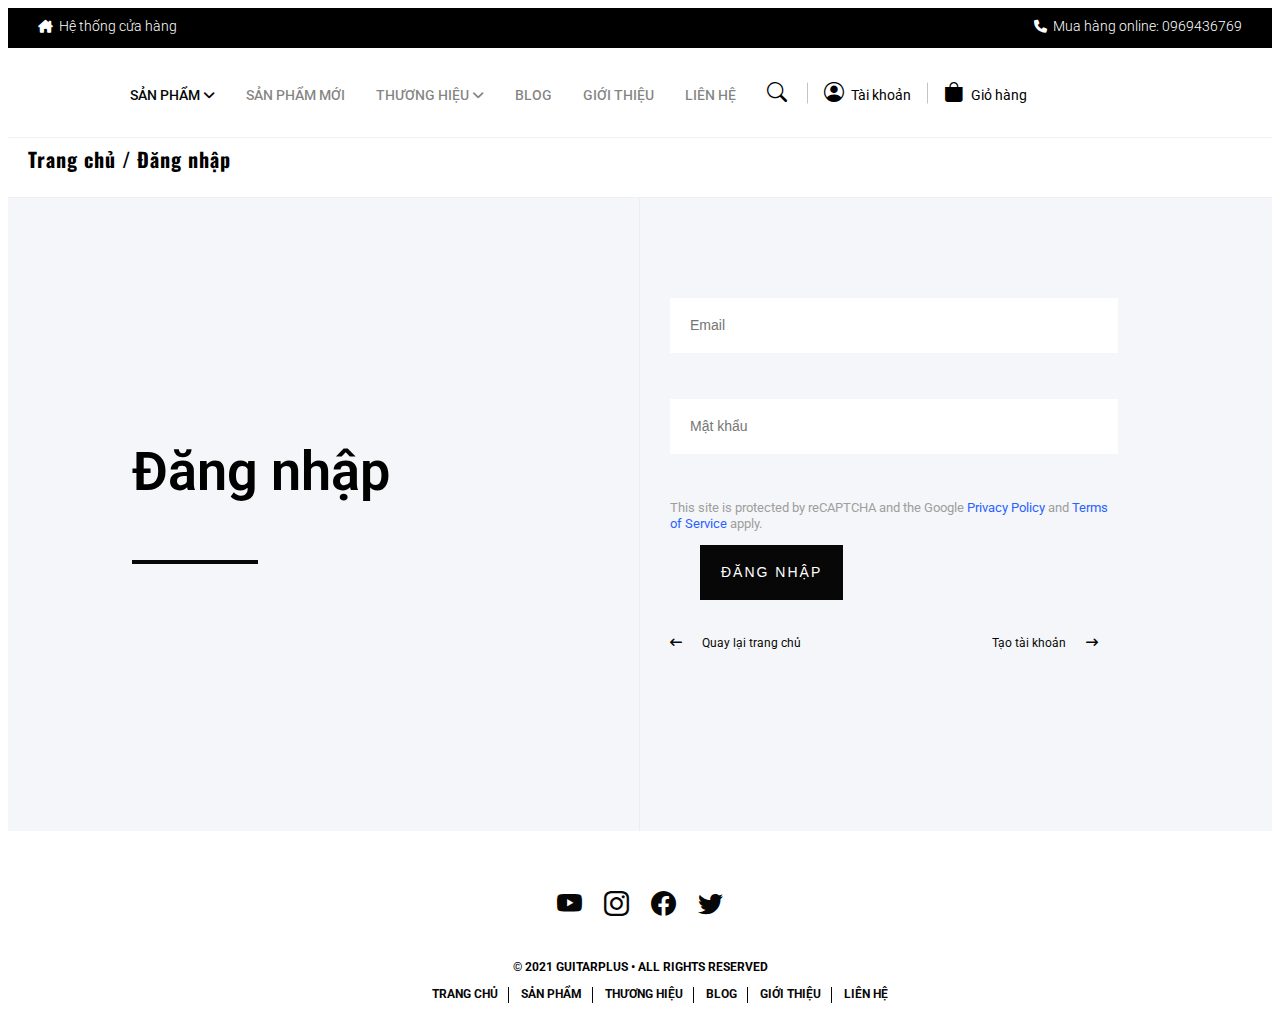
==== commit 18b70133: "update" ====
--- a/account-information.html
+++ b/account-information.html
@@ -190,9 +190,20 @@
         </div>
     </div>
 </div>
-
 <script>
     let currentUser = JSON.parse(localStorage.getItem("current_user"));
+    if(currentUser == null) {
+        alert("Bạn chưa đăng nhập!");
+        currentUser = {
+            id:"",
+            firstName:"",
+            lastName:"",
+            email:"",
+            gender:"",
+            birth:"",
+        }
+        location.href = "./login.html";
+    } 
     console.log(currentUser)
 
     // Kiểm tra đăng nhập
@@ -345,7 +356,6 @@
     getInfoUser()
 </script>
 <script src="script/fixedBar.js"></script>
-<script src="/script/checkUser.js"></script>
 </body>
 
 </html>--- a/css/main.css
+++ b/css/main.css
@@ -1373,3 +1373,5 @@
     outline: none;
 }
 
+
+
